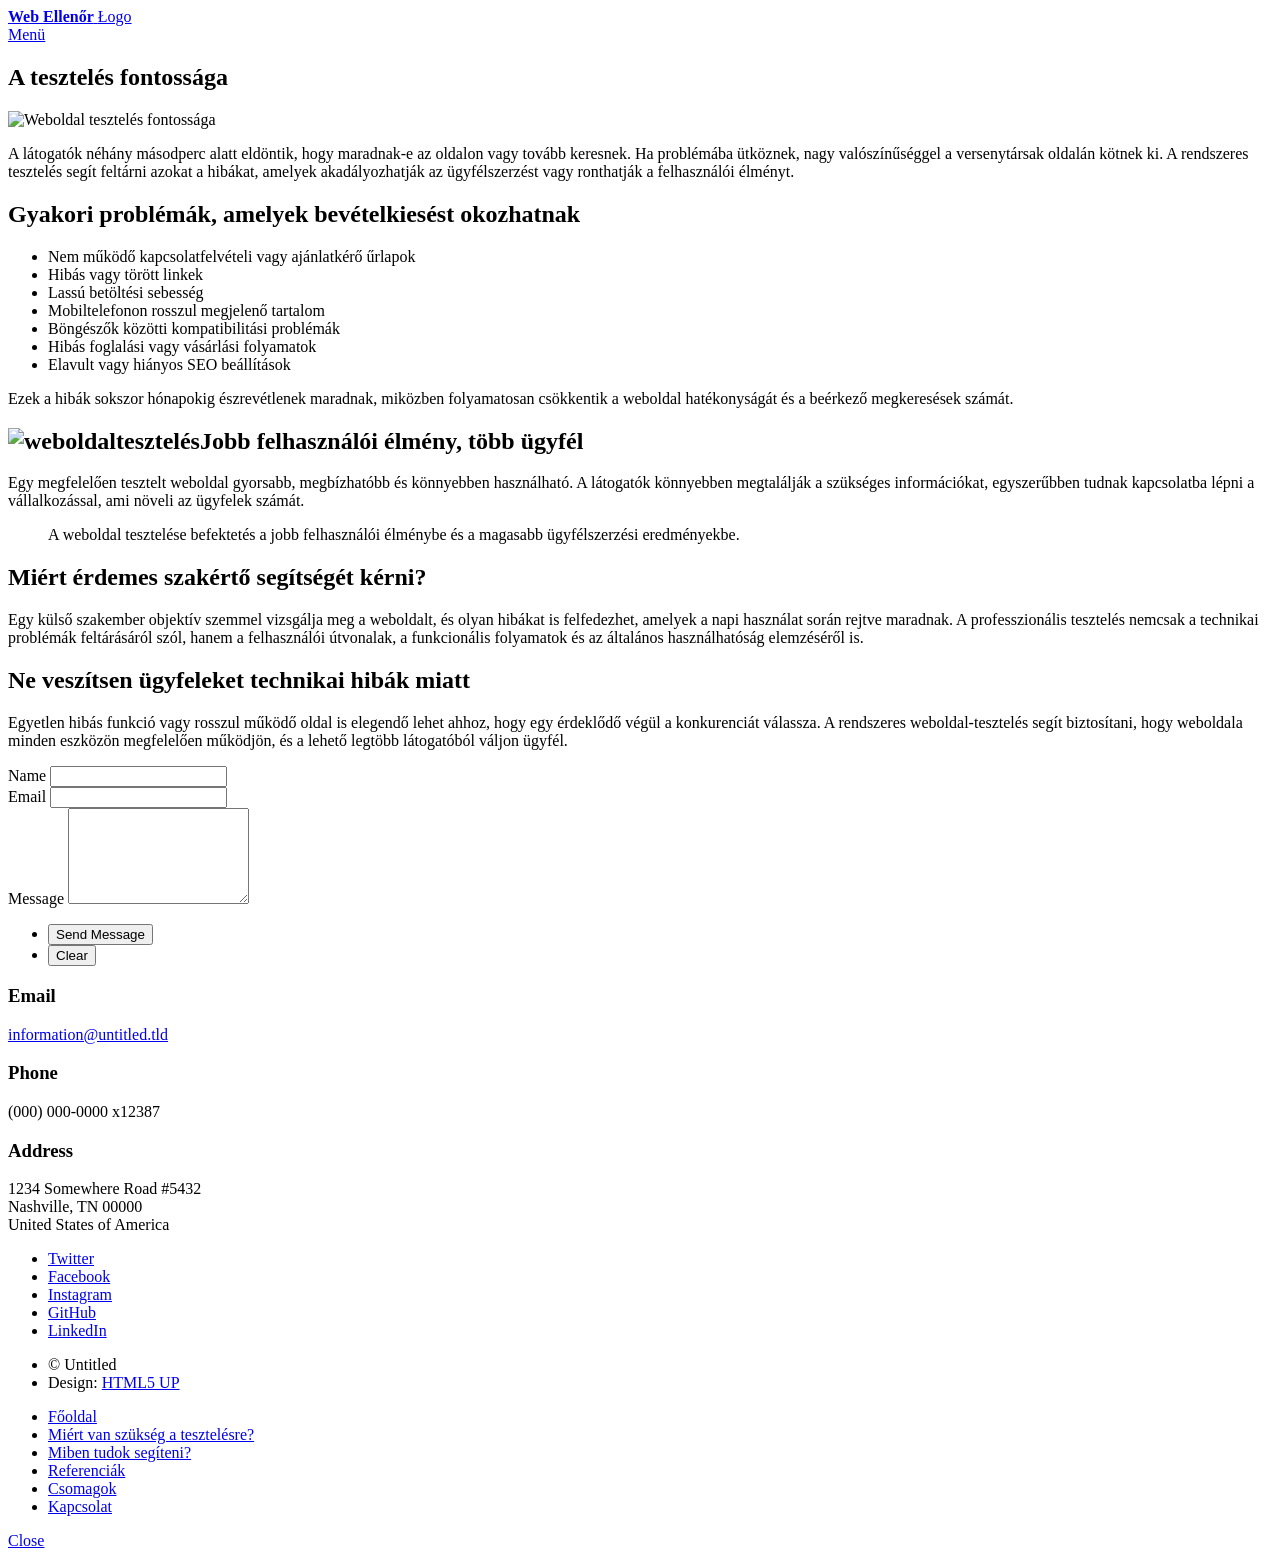
==== atesztelesfontossaga.html @ c43127f5 "Add files via upload" ====
<!DOCTYPE HTML>
<html>
	<head>
		<title>A tesztelés fontossága</title>
		 <meta charset="UTF-8">
		<meta name="viewport" content="width=device-width, initial-scale=1, user-scalable=no" />
		<link rel="stylesheet" href="assets/css/main.css" />
		<noscript><link rel="stylesheet" href="assets/css/noscript.css" /></noscript>
	</head>
	<body class="is-preload">

		<!-- Wrapper -->
			<div id="wrapper">

				<!-- Header -->
					<header id="header">
						<a href="index.html" class="logo"><strong>Web Ellenőr</strong> <span>Łogo</span></a>
						<nav>
							<a href="#menu">Menü</a>
						</nav>
					</header>

				<!-- Menu -->
					<nav id="menu">
						<ul class="links">
							<li><a href="index.html">Főoldal</a></li>
							<li><a href="atesztelesfontossaga.html">Miért van szükség a tesztelésre?</a></li>
							<li><a href="szolgaltatasok.html">Miben tudok segíteni?</a></li>
							<li><a href="referenciak.html">Referenciák</a></li>
							<li><a href="csomagok.html">Csomagok</a></li>
							<li><a href="kapcsolat.html">Kapcsolat</a></li>
						</ul>
					</nav>

<!-- Main -->
<div id="main" class="alt">

    <!-- One -->
    <section id="one">
        <div class="inner">
            <header class="major">
                <h1>A tesztelés fontossága</h1>
            </header>

            <span class="image main">
                <img src="images/pic11.jpg" alt="Weboldal tesztelés fontossága" />
            </span>
<!--
            <p>
                Egy weboldal ma már sok vállalkozás legfontosabb értékesítési és kapcsolatfelvételi felülete.
                A potenciális ügyfelek gyakran itt találkoznak először a céggel, ezért kulcsfontosságú,
                hogy minden funkció megfelelően működjön. Egy hibás vagy lassú weboldal jelentős
                üzleti veszteséget okozhat anélkül, hogy a tulajdonos észrevenné.
            </p>

            <h2>Miért fontos a weboldal tesztelése?</h2>
 -->
            <p>
                A látogatók néhány másodperc alatt eldöntik, hogy maradnak-e az oldalon vagy tovább keresnek.
                Ha problémába ütköznek, nagy valószínűséggel a versenytársak oldalán kötnek ki.
                A rendszeres tesztelés segít feltárni azokat a hibákat, amelyek akadályozhatják az
                ügyfélszerzést vagy ronthatják a felhasználói élményt.
            </p>

            <h2>Gyakori problémák, amelyek bevételkiesést okozhatnak</h2>

            <ul>
                <li>Nem működő kapcsolatfelvételi vagy ajánlatkérő űrlapok</li>
                <li>Hibás vagy törött linkek</li>
                <li>Lassú betöltési sebesség</li>
                <li>Mobiltelefonon rosszul megjelenő tartalom</li>
                <li>Böngészők közötti kompatibilitási problémák</li>
                <li>Hibás foglalási vagy vásárlási folyamatok</li>
                <li>Elavult vagy hiányos SEO beállítások</li>
            </ul>

            <p>
                Ezek a hibák sokszor hónapokig észrevétlenek maradnak, miközben folyamatosan csökkentik
                a weboldal hatékonyságát és a beérkező megkeresések számát.
            </p>

            <h2><span class="image right"><img src="images/pic09.jpg" alt="weboldaltesztelés" /></span>Jobb felhasználói élmény, több ügyfél</h2>

            <p>
                Egy megfelelően tesztelt weboldal gyorsabb, megbízhatóbb és könnyebben használható.
                A látogatók könnyebben megtalálják a szükséges információkat, egyszerűbben tudnak
                kapcsolatba lépni a vállalkozással, ami növeli az ügyfelek számát.
            </p>

            <blockquote>
                A weboldal tesztelése befektetés a jobb felhasználói élménybe
                és a magasabb ügyfélszerzési eredményekbe.
            </blockquote>

            <h2>Miért érdemes szakértő segítségét kérni?</h2>

            <p>
                Egy külső szakember objektív szemmel vizsgálja meg a weboldalt, és olyan hibákat is
                felfedezhet, amelyek a napi használat során rejtve maradnak. A professzionális tesztelés
                nemcsak a technikai problémák feltárásáról szól, hanem a felhasználói útvonalak,
                a funkcionális folyamatok és az általános használhatóság elemzéséről is.
            </p>

            <h2>Ne veszítsen ügyfeleket technikai hibák miatt</h2>

            <p>
                Egyetlen hibás funkció vagy rosszul működő oldal is elegendő lehet ahhoz, hogy egy
                érdeklődő végül a konkurenciát válassza. A rendszeres weboldal-tesztelés segít
                biztosítani, hogy weboldala minden eszközön megfelelően működjön, és a lehető legtöbb
                látogatóból váljon ügyfél.
            </p>

        </div>
    </section>

</div>
				<!-- Contact -->
					<section id="contact">
						<div class="inner">
							<section>
								<form method="post" action="#">
									<div class="fields">
										<div class="field half">
											<label for="name">Name</label>
											<input type="text" name="name" id="name" />
										</div>
										<div class="field half">
											<label for="email">Email</label>
											<input type="text" name="email" id="email" />
										</div>
										<div class="field">
											<label for="message">Message</label>
											<textarea name="message" id="message" rows="6"></textarea>
										</div>
									</div>
									<ul class="actions">
										<li><input type="submit" value="Send Message" class="primary" /></li>
										<li><input type="reset" value="Clear" /></li>
									</ul>
								</form>
							</section>
							<section class="split">
								<section>
									<div class="contact-method">
										<span class="icon solid alt fa-envelope"></span>
										<h3>Email</h3>
										<a href="#">information@untitled.tld</a>
									</div>
								</section>
								<section>
									<div class="contact-method">
										<span class="icon solid alt fa-phone"></span>
										<h3>Phone</h3>
										<span>(000) 000-0000 x12387</span>
									</div>
								</section>
								<section>
									<div class="contact-method">
										<span class="icon solid alt fa-home"></span>
										<h3>Address</h3>
										<span>1234 Somewhere Road #5432<br />
										Nashville, TN 00000<br />
										United States of America</span>
									</div>
								</section>
							</section>
						</div>
					</section>

				<!-- Footer -->
					<footer id="footer">
						<div class="inner">
							<ul class="icons">
								<li><a href="#" class="icon brands alt fa-twitter"><span class="label">Twitter</span></a></li>
								<li><a href="#" class="icon brands alt fa-facebook-f"><span class="label">Facebook</span></a></li>
								<li><a href="#" class="icon brands alt fa-instagram"><span class="label">Instagram</span></a></li>
								<li><a href="#" class="icon brands alt fa-github"><span class="label">GitHub</span></a></li>
								<li><a href="#" class="icon brands alt fa-linkedin-in"><span class="label">LinkedIn</span></a></li>
							</ul>
							<ul class="copyright">
								<li>&copy; Untitled</li><li>Design: <a href="https://html5up.net">HTML5 UP</a></li>
							</ul>
						</div>
					</footer>

			</div>

		<!-- Scripts -->
			<script src="assets/js/jquery.min.js"></script>
			<script src="assets/js/jquery.scrolly.min.js"></script>
			<script src="assets/js/jquery.scrollex.min.js"></script>
			<script src="assets/js/browser.min.js"></script>
			<script src="assets/js/breakpoints.min.js"></script>
			<script src="assets/js/util.js"></script>
			<script src="assets/js/main.js"></script>

	</body>
</html>
---- assets/css/main.css ----
@import url(fontawesome-all.min.css);
@import url("https://fonts.googleapis.com/css?family=Source+Sans+Pro:300,300italic,600,600italic");

/*
	Forty by HTML5 UP
	html5up.net | @ajlkn
	Free for personal and commercial use under the CCA 3.0 license (html5up.net/license)
*/

html, body, div, span, applet, object,
iframe, h1, h2, h3, h4, h5, h6, p, blockquote,
pre, a, abbr, acronym, address, big, cite,
code, del, dfn, em, img, ins, kbd, q, s, samp,
small, strike, strong, sub, sup, tt, var, b,
u, i, center, dl, dt, dd, ol, ul, li, fieldset,
form, label, legend, table, caption, tbody,
tfoot, thead, tr, th, td, article, aside,
canvas, details, embed, figure, figcaption,
footer, header, hgroup, menu, nav, output, ruby,
section, summary, time, mark, audio, video {
	margin: 0;
	padding: 0;
	border: 0;
	font-size: 100%;
	font: inherit;
	vertical-align: baseline;}

article, aside, details, figcaption, figure,
footer, header, hgroup, menu, nav, section {
	display: block;}

body {
	line-height: 1;
}

ol, ul {
	list-style: none;
}

blockquote, q {
	quotes: none;
}

	blockquote:before, blockquote:after, q:before, q:after {
		content: '';
		content: none;
	}

table {
	border-collapse: collapse;
	border-spacing: 0;
}

body {
	-webkit-text-size-adjust: none;
}

mark {
	background-color: transparent;
	color: inherit;
}

input::-moz-focus-inner {
	border: 0;
	padding: 0;
}

input, select, textarea {
	-moz-appearance: none;
	-webkit-appearance: none;
	-ms-appearance: none;
	appearance: none;
}

/* Basic */

	@-ms-viewport {
		width: device-width;
	}

	body {
		-ms-overflow-style: scrollbar;
	}

	@media screen and (max-width: 480px) {

		html, body {
			min-width: 320px;
		}

	}

	html {
		box-sizing: border-box;
	}

	*, *:before, *:after {
		box-sizing: inherit;
	}

	body {
		background: #242943;
	}

		body.is-preload *, body.is-preload *:before, body.is-preload *:after {
			-moz-animation: none !important;
			-webkit-animation: none !important;
			-ms-animation: none !important;
			animation: none !important;
			-moz-transition: none !important;
			-webkit-transition: none !important;
			-ms-transition: none !important;
			transition: none !important;
		}

/* Type */

	body, input, select, textarea {
		color: #ffffff;
		font-family: "Source Sans Pro", Helvetica, sans-serif;
		font-size: 17pt;
		font-weight: 300;
		letter-spacing: 0.025em;
		line-height: 1.65;
	}

		@media screen and (max-width: 1680px) {

			body, input, select, textarea {
				font-size: 14pt;
			}

		}

		@media screen and (max-width: 1280px) {

			body, input, select, textarea {
				font-size: 12pt;
			}

		}

		@media screen and (max-width: 360px) {

			body, input, select, textarea {
				font-size: 11pt;
			}

		}

	a {
		-moz-transition: color 0.2s ease-in-out, border-bottom-color 0.2s ease-in-out;
		-webkit-transition: color 0.2s ease-in-out, border-bottom-color 0.2s ease-in-out;
		-ms-transition: color 0.2s ease-in-out, border-bottom-color 0.2s ease-in-out;
		transition: color 0.2s ease-in-out, border-bottom-color 0.2s ease-in-out;
		border-bottom: dotted 1px;
		color: inherit;
		text-decoration: none;
	}

		a:hover {
			border-bottom-color: transparent;
			color: #9bf1ff !important;
		}

		a:active {
			color: #53e3fb !important;
		}

	strong, b {
		color: #ffffff;
		font-weight: 600;
	}

	em, i {
		font-style: italic;
	}

	p {
		margin: 0 0 2em 0;
	}

	h1, h2, h3, h4, h5, h6 {
		color: #ffffff;
		font-weight: 600;
		line-height: 1.65;
		margin: 0 0 1em 0;
	}

		h1 a, h2 a, h3 a, h4 a, h5 a, h6 a {
			color: inherit;
			border-bottom: 0;
		}

	h1 {
		font-size: 2.5em;
	}

	h2 {
		font-size: 1.75em;
	}

	h3 {
		font-size: 1.35em;
	}

	h4 {
		font-size: 1.1em;
	}

	h5 {
		font-size: 0.9em;
	}

	h6 {
		font-size: 0.7em;
	}

	@media screen and (max-width: 736px) {

		h1 {
			font-size: 2em;
		}

		h2 {
			font-size: 1.5em;
		}

		h3 {
			font-size: 1.25em;
		}

	}

	sub {
		font-size: 0.8em;
		position: relative;
		top: 0.5em;
	}

	sup {
		font-size: 0.8em;
		position: relative;
		top: -0.5em;
	}

	blockquote {
		border-left: solid 4px rgba(212, 212, 255, 0.1);
		font-style: italic;
		margin: 0 0 2em 0;
		padding: 0.5em 0 0.5em 2em;
	}

	code {
		background: rgba(212, 212, 255, 0.035);
		font-family: "Courier New", monospace;
		font-size: 0.9em;
		margin: 0 0.25em;
		padding: 0.25em 0.65em;
	}

	pre {
		-webkit-overflow-scrolling: touch;
		font-family: "Courier New", monospace;
		font-size: 0.9em;
		margin: 0 0 2em 0;
	}

		pre code {
			display: block;
			line-height: 1.75;
			padding: 1em 1.5em;
			overflow-x: auto;
		}

	hr {
		border: 0;
		border-bottom: solid 1px rgba(212, 212, 255, 0.1);
		margin: 2em 0;
	}

		hr.major {
			margin: 3em 0;
		}

	.align-left {
		text-align: left;
	}

	.align-center {
		text-align: center;
	}

	.align-right {
		text-align: right;
	}

/* Row */

	.row {
		display: flex;
		flex-wrap: wrap;
		box-sizing: border-box;
		align-items: stretch;
	}

		.row > * {
			box-sizing: border-box;
		}

		.row.gtr-uniform > * > :last-child {
			margin-bottom: 0;
		}

		.row.aln-left {
			justify-content: flex-start;
		}

		.row.aln-center {
			justify-content: center;
		}

		.row.aln-right {
			justify-content: flex-end;
		}

		.row.aln-top {
			align-items: flex-start;
		}

		.row.aln-middle {
			align-items: center;
		}

		.row.aln-bottom {
			align-items: flex-end;
		}

		.row > .imp {
			order: -1;
		}

		.row > .col-1 {
			width: 8.33333%;
		}

		.row > .off-1 {
			margin-left: 8.33333%;
		}

		.row > .col-2 {
			width: 16.66667%;
		}

		.row > .off-2 {
			margin-left: 16.66667%;
		}

		.row > .col-3 {
			width: 25%;
		}

		.row > .off-3 {
			margin-left: 25%;
		}

		.row > .col-4 {
			width: 33.33333%;
		}

		.row > .off-4 {
			margin-left: 33.33333%;
		}

		.row > .col-5 {
			width: 41.66667%;
		}

		.row > .off-5 {
			margin-left: 41.66667%;
		}

		.row > .col-6 {
			width: 50%;
		}

		.row > .off-6 {
			margin-left: 50%;
		}

		.row > .col-7 {
			width: 58.33333%;
		}

		.row > .off-7 {
			margin-left: 58.33333%;
		}

		.row > .col-8 {
			width: 66.66667%;
		}

		.row > .off-8 {
			margin-left: 66.66667%;
		}

		.row > .col-9 {
			width: 75%;
		}

		.row > .off-9 {
			margin-left: 75%;
		}

		.row > .col-10 {
			width: 83.33333%;
		}

		.row > .off-10 {
			margin-left: 83.33333%;
		}

		.row > .col-11 {
			width: 91.66667%;
		}

		.row > .off-11 {
			margin-left: 91.66667%;
		}

		.row > .col-12 {
			width: 100%;
		}

		.row > .off-12 {
			margin-left: 100%;
		}

		.row.gtr-0 {
			margin-top: 0;
			margin-left: 0em;
		}

			.row.gtr-0 > * {
				padding: 0 0 0 0em;
			}

			.row.gtr-0.gtr-uniform {
				margin-top: 0em;
			}

				.row.gtr-0.gtr-uniform > * {
					padding-top: 0em;
				}

		.row.gtr-25 {
			margin-top: 0;
			margin-left: -0.5em;
		}

			.row.gtr-25 > * {
				padding: 0 0 0 0.5em;
			}

			.row.gtr-25.gtr-uniform {
				margin-top: -0.5em;
			}

				.row.gtr-25.gtr-uniform > * {
					padding-top: 0.5em;
				}

		.row.gtr-50 {
			margin-top: 0;
			margin-left: -1em;
		}

			.row.gtr-50 > * {
				padding: 0 0 0 1em;
			}

			.row.gtr-50.gtr-uniform {
				margin-top: -1em;
			}

				.row.gtr-50.gtr-uniform > * {
					padding-top: 1em;
				}

		.row {
			margin-top: 0;
			margin-left: -2em;
		}

			.row > * {
				padding: 0 0 0 2em;
			}

			.row.gtr-uniform {
				margin-top: -2em;
			}

				.row.gtr-uniform > * {
					padding-top: 2em;
				}

		.row.gtr-150 {
			margin-top: 0;
			margin-left: -3em;
		}

			.row.gtr-150 > * {
				padding: 0 0 0 3em;
			}

			.row.gtr-150.gtr-uniform {
				margin-top: -3em;
			}

				.row.gtr-150.gtr-uniform > * {
					padding-top: 3em;
				}

		.row.gtr-200 {
			margin-top: 0;
			margin-left: -4em;
		}

			.row.gtr-200 > * {
				padding: 0 0 0 4em;
			}

			.row.gtr-200.gtr-uniform {
				margin-top: -4em;
			}

				.row.gtr-200.gtr-uniform > * {
					padding-top: 4em;
				}

		@media screen and (max-width: 1680px) {

			.row {
				display: flex;
				flex-wrap: wrap;
				box-sizing: border-box;
				align-items: stretch;
			}

				.row > * {
					box-sizing: border-box;
				}

				.row.gtr-uniform > * > :last-child {
					margin-bottom: 0;
				}

				.row.aln-left {
					justify-content: flex-start;
				}

				.row.aln-center {
					justify-content: center;
				}

				.row.aln-right {
					justify-content: flex-end;
				}

				.row.aln-top {
					align-items: flex-start;
				}

				.row.aln-middle {
					align-items: center;
				}

				.row.aln-bottom {
					align-items: flex-end;
				}

				.row > .imp-xlarge {
					order: -1;
				}

				.row > .col-1-xlarge {
					width: 8.33333%;
				}

				.row > .off-1-xlarge {
					margin-left: 8.33333%;
				}

				.row > .col-2-xlarge {
					width: 16.66667%;
				}

				.row > .off-2-xlarge {
					margin-left: 16.66667%;
				}

				.row > .col-3-xlarge {
					width: 25%;
				}

				.row > .off-3-xlarge {
					margin-left: 25%;
				}

				.row > .col-4-xlarge {
					width: 33.33333%;
				}

				.row > .off-4-xlarge {
					margin-left: 33.33333%;
				}

				.row > .col-5-xlarge {
					width: 41.66667%;
				}

				.row > .off-5-xlarge {
					margin-left: 41.66667%;
				}

				.row > .col-6-xlarge {
					width: 50%;
				}

				.row > .off-6-xlarge {
					margin-left: 50%;
				}

				.row > .col-7-xlarge {
					width: 58.33333%;
				}

				.row > .off-7-xlarge {
					margin-left: 58.33333%;
				}

				.row > .col-8-xlarge {
					width: 66.66667%;
				}

				.row > .off-8-xlarge {
					margin-left: 66.66667%;
				}

				.row > .col-9-xlarge {
					width: 75%;
				}

				.row > .off-9-xlarge {
					margin-left: 75%;
				}

				.row > .col-10-xlarge {
					width: 83.33333%;
				}

				.row > .off-10-xlarge {
					margin-left: 83.33333%;
				}

				.row > .col-11-xlarge {
					width: 91.66667%;
				}

				.row > .off-11-xlarge {
					margin-left: 91.66667%;
				}

				.row > .col-12-xlarge {
					width: 100%;
				}

				.row > .off-12-xlarge {
					margin-left: 100%;
				}

				.row.gtr-0 {
					margin-top: 0;
					margin-left: 0em;
				}

					.row.gtr-0 > * {
						padding: 0 0 0 0em;
					}

					.row.gtr-0.gtr-uniform {
						margin-top: 0em;
					}

						.row.gtr-0.gtr-uniform > * {
							padding-top: 0em;
						}

				.row.gtr-25 {
					margin-top: 0;
					margin-left: -0.5em;
				}

					.row.gtr-25 > * {
						padding: 0 0 0 0.5em;
					}

					.row.gtr-25.gtr-uniform {
						margin-top: -0.5em;
					}

						.row.gtr-25.gtr-uniform > * {
							padding-top: 0.5em;
						}

				.row.gtr-50 {
					margin-top: 0;
					margin-left: -1em;
				}

					.row.gtr-50 > * {
						padding: 0 0 0 1em;
					}

					.row.gtr-50.gtr-uniform {
						margin-top: -1em;
					}

						.row.gtr-50.gtr-uniform > * {
							padding-top: 1em;
						}

				.row {
					margin-top: 0;
					margin-left: -2em;
				}

					.row > * {
						padding: 0 0 0 2em;
					}

					.row.gtr-uniform {
						margin-top: -2em;
					}

						.row.gtr-uniform > * {
							padding-top: 2em;
						}

				.row.gtr-150 {
					margin-top: 0;
					margin-left: -3em;
				}

					.row.gtr-150 > * {
						padding: 0 0 0 3em;
					}

					.row.gtr-150.gtr-uniform {
						margin-top: -3em;
					}

						.row.gtr-150.gtr-uniform > * {
							padding-top: 3em;
						}

				.row.gtr-200 {
					margin-top: 0;
					margin-left: -4em;
				}

					.row.gtr-200 > * {
						padding: 0 0 0 4em;
					}

					.row.gtr-200.gtr-uniform {
						margin-top: -4em;
					}

						.row.gtr-200.gtr-uniform > * {
							padding-top: 4em;
						}

		}

		@media screen and (max-width: 1280px) {

			.row {
				display: flex;
				flex-wrap: wrap;
				box-sizing: border-box;
				align-items: stretch;
			}

				.row > * {
					box-sizing: border-box;
				}

				.row.gtr-uniform > * > :last-child {
					margin-bottom: 0;
				}

				.row.aln-left {
					justify-content: flex-start;
				}

				.row.aln-center {
					justify-content: center;
				}

				.row.aln-right {
					justify-content: flex-end;
				}

				.row.aln-top {
					align-items: flex-start;
				}

				.row.aln-middle {
					align-items: center;
				}

				.row.aln-bottom {
					align-items: flex-end;
				}

				.row > .imp-large {
					order: -1;
				}

				.row > .col-1-large {
					width: 8.33333%;
				}

				.row > .off-1-large {
					margin-left: 8.33333%;
				}

				.row > .col-2-large {
					width: 16.66667%;
				}

				.row > .off-2-large {
					margin-left: 16.66667%;
				}

				.row > .col-3-large {
					width: 25%;
				}

				.row > .off-3-large {
					margin-left: 25%;
				}

				.row > .col-4-large {
					width: 33.33333%;
				}

				.row > .off-4-large {
					margin-left: 33.33333%;
				}

				.row > .col-5-large {
					width: 41.66667%;
				}

				.row > .off-5-large {
					margin-left: 41.66667%;
				}

				.row > .col-6-large {
					width: 50%;
				}

				.row > .off-6-large {
					margin-left: 50%;
				}

				.row > .col-7-large {
					width: 58.33333%;
				}

				.row > .off-7-large {
					margin-left: 58.33333%;
				}

				.row > .col-8-large {
					width: 66.66667%;
				}

				.row > .off-8-large {
					margin-left: 66.66667%;
				}

				.row > .col-9-large {
					width: 75%;
				}

				.row > .off-9-large {
					margin-left: 75%;
				}

				.row > .col-10-large {
					width: 83.33333%;
				}

				.row > .off-10-large {
					margin-left: 83.33333%;
				}

				.row > .col-11-large {
					width: 91.66667%;
				}

				.row > .off-11-large {
					margin-left: 91.66667%;
				}

				.row > .col-12-large {
					width: 100%;
				}

				.row > .off-12-large {
					margin-left: 100%;
				}

				.row.gtr-0 {
					margin-top: 0;
					margin-left: 0em;
				}

					.row.gtr-0 > * {
						padding: 0 0 0 0em;
					}

					.row.gtr-0.gtr-uniform {
						margin-top: 0em;
					}

						.row.gtr-0.gtr-uniform > * {
							padding-top: 0em;
						}

				.row.gtr-25 {
					margin-top: 0;
					margin-left: -0.375em;
				}

					.row.gtr-25 > * {
						padding: 0 0 0 0.375em;
					}

					.row.gtr-25.gtr-uniform {
						margin-top: -0.375em;
					}

						.row.gtr-25.gtr-uniform > * {
							padding-top: 0.375em;
						}

				.row.gtr-50 {
					margin-top: 0;
					margin-left: -0.75em;
				}

					.row.gtr-50 > * {
						padding: 0 0 0 0.75em;
					}

					.row.gtr-50.gtr-uniform {
						margin-top: -0.75em;
					}

						.row.gtr-50.gtr-uniform > * {
							padding-top: 0.75em;
						}

				.row {
					margin-top: 0;
					margin-left: -1.5em;
				}

					.row > * {
						padding: 0 0 0 1.5em;
					}

					.row.gtr-uniform {
						margin-top: -1.5em;
					}

						.row.gtr-uniform > * {
							padding-top: 1.5em;
						}

				.row.gtr-150 {
					margin-top: 0;
					margin-left: -2.25em;
				}

					.row.gtr-150 > * {
						padding: 0 0 0 2.25em;
					}

					.row.gtr-150.gtr-uniform {
						margin-top: -2.25em;
					}

						.row.gtr-150.gtr-uniform > * {
							padding-top: 2.25em;
						}

				.row.gtr-200 {
					margin-top: 0;
					margin-left: -3em;
				}

					.row.gtr-200 > * {
						padding: 0 0 0 3em;
					}

					.row.gtr-200.gtr-uniform {
						margin-top: -3em;
					}

						.row.gtr-200.gtr-uniform > * {
							padding-top: 3em;
						}

		}

		@media screen and (max-width: 980px) {

			.row {
				display: flex;
				flex-wrap: wrap;
				box-sizing: border-box;
				align-items: stretch;
			}

				.row > * {
					box-sizing: border-box;
				}

				.row.gtr-uniform > * > :last-child {
					margin-bottom: 0;
				}

				.row.aln-left {
					justify-content: flex-start;
				}

				.row.aln-center {
					justify-content: center;
				}

				.row.aln-right {
					justify-content: flex-end;
				}

				.row.aln-top {
					align-items: flex-start;
				}

				.row.aln-middle {
					align-items: center;
				}

				.row.aln-bottom {
					align-items: flex-end;
				}

				.row > .imp-medium {
					order: -1;
				}

				.row > .col-1-medium {
					width: 8.33333%;
				}

				.row > .off-1-medium {
					margin-left: 8.33333%;
				}

				.row > .col-2-medium {
					width: 16.66667%;
				}

				.row > .off-2-medium {
					margin-left: 16.66667%;
				}

				.row > .col-3-medium {
					width: 25%;
				}

				.row > .off-3-medium {
					margin-left: 25%;
				}

				.row > .col-4-medium {
					width: 33.33333%;
				}

				.row > .off-4-medium {
					margin-left: 33.33333%;
				}

				.row > .col-5-medium {
					width: 41.66667%;
				}

				.row > .off-5-medium {
					margin-left: 41.66667%;
				}

				.row > .col-6-medium {
					width: 50%;
				}

				.row > .off-6-medium {
					margin-left: 50%;
				}

				.row > .col-7-medium {
					width: 58.33333%;
				}

				.row > .off-7-medium {
					margin-left: 58.33333%;
				}

				.row > .col-8-medium {
					width: 66.66667%;
				}

				.row > .off-8-medium {
					margin-left: 66.66667%;
				}

				.row > .col-9-medium {
					width: 75%;
				}

				.row > .off-9-medium {
					margin-left: 75%;
				}

				.row > .col-10-medium {
					width: 83.33333%;
				}

				.row > .off-10-medium {
					margin-left: 83.33333%;
				}

				.row > .col-11-medium {
					width: 91.66667%;
				}

				.row > .off-11-medium {
					margin-left: 91.66667%;
				}

				.row > .col-12-medium {
					width: 100%;
				}

				.row > .off-12-medium {
					margin-left: 100%;
				}

				.row.gtr-0 {
					margin-top: 0;
					margin-left: 0em;
				}

					.row.gtr-0 > * {
						padding: 0 0 0 0em;
					}

					.row.gtr-0.gtr-uniform {
						margin-top: 0em;
					}

						.row.gtr-0.gtr-uniform > * {
							padding-top: 0em;
						}

				.row.gtr-25 {
					margin-top: 0;
					margin-left: -0.375em;
				}

					.row.gtr-25 > * {
						padding: 0 0 0 0.375em;
					}

					.row.gtr-25.gtr-uniform {
						margin-top: -0.375em;
					}

						.row.gtr-25.gtr-uniform > * {
							padding-top: 0.375em;
						}

				.row.gtr-50 {
					margin-top: 0;
					margin-left: -0.75em;
				}

					.row.gtr-50 > * {
						padding: 0 0 0 0.75em;
					}

					.row.gtr-50.gtr-uniform {
						margin-top: -0.75em;
					}

						.row.gtr-50.gtr-uniform > * {
							padding-top: 0.75em;
						}

				.row {
					margin-top: 0;
					margin-left: -1.5em;
				}

					.row > * {
						padding: 0 0 0 1.5em;
					}

					.row.gtr-uniform {
						margin-top: -1.5em;
					}

						.row.gtr-uniform > * {
							padding-top: 1.5em;
						}

				.row.gtr-150 {
					margin-top: 0;
					margin-left: -2.25em;
				}

					.row.gtr-150 > * {
						padding: 0 0 0 2.25em;
					}

					.row.gtr-150.gtr-uniform {
						margin-top: -2.25em;
					}

						.row.gtr-150.gtr-uniform > * {
							padding-top: 2.25em;
						}

				.row.gtr-200 {
					margin-top: 0;
					margin-left: -3em;
				}

					.row.gtr-200 > * {
						padding: 0 0 0 3em;
					}

					.row.gtr-200.gtr-uniform {
						margin-top: -3em;
					}

						.row.gtr-200.gtr-uniform > * {
							padding-top: 3em;
						}

		}

		@media screen and (max-width: 736px) {

			.row {
				display: flex;
				flex-wrap: wrap;
				box-sizing: border-box;
				align-items: stretch;
			}

				.row > * {
					box-sizing: border-box;
				}

				.row.gtr-uniform > * > :last-child {
					margin-bottom: 0;
				}

				.row.aln-left {
					justify-content: flex-start;
				}

				.row.aln-center {
					justify-content: center;
				}

				.row.aln-right {
					justify-content: flex-end;
				}

				.row.aln-top {
					align-items: flex-start;
				}

				.row.aln-middle {
					align-items: center;
				}

				.row.aln-bottom {
					align-items: flex-end;
				}

				.row > .imp-small {
					order: -1;
				}

				.row > .col-1-small {
					width: 8.33333%;
				}

				.row > .off-1-small {
					margin-left: 8.33333%;
				}

				.row > .col-2-small {
					width: 16.66667%;
				}

				.row > .off-2-small {
					margin-left: 16.66667%;
				}

				.row > .col-3-small {
					width: 25%;
				}

				.row > .off-3-small {
					margin-left: 25%;
				}

				.row > .col-4-small {
					width: 33.33333%;
				}

				.row > .off-4-small {
					margin-left: 33.33333%;
				}

				.row > .col-5-small {
					width: 41.66667%;
				}

				.row > .off-5-small {
					margin-left: 41.66667%;
				}

				.row > .col-6-small {
					width: 50%;
				}

				.row > .off-6-small {
					margin-left: 50%;
				}

				.row > .col-7-small {
					width: 58.33333%;
				}

				.row > .off-7-small {
					margin-left: 58.33333%;
				}

				.row > .col-8-small {
					width: 66.66667%;
				}

				.row > .off-8-small {
					margin-left: 66.66667%;
				}

				.row > .col-9-small {
					width: 75%;
				}

				.row > .off-9-small {
					margin-left: 75%;
				}

				.row > .col-10-small {
					width: 83.33333%;
				}

				.row > .off-10-small {
					margin-left: 83.33333%;
				}

				.row > .col-11-small {
					width: 91.66667%;
				}

				.row > .off-11-small {
					margin-left: 91.66667%;
				}

				.row > .col-12-small {
					width: 100%;
				}

				.row > .off-12-small {
					margin-left: 100%;
				}

				.row.gtr-0 {
					margin-top: 0;
					margin-left: 0em;
				}

					.row.gtr-0 > * {
						padding: 0 0 0 0em;
					}

					.row.gtr-0.gtr-uniform {
						margin-top: 0em;
					}

						.row.gtr-0.gtr-uniform > * {
							padding-top: 0em;
						}

				.row.gtr-25 {
					margin-top: 0;
					margin-left: -0.3125em;
				}

					.row.gtr-25 > * {
						padding: 0 0 0 0.3125em;
					}

					.row.gtr-25.gtr-uniform {
						margin-top: -0.3125em;
					}

						.row.gtr-25.gtr-uniform > * {
							padding-top: 0.3125em;
						}

				.row.gtr-50 {
					margin-top: 0;
					margin-left: -0.625em;
				}

					.row.gtr-50 > * {
						padding: 0 0 0 0.625em;
					}

					.row.gtr-50.gtr-uniform {
						margin-top: -0.625em;
					}

						.row.gtr-50.gtr-uniform > * {
							padding-top: 0.625em;
						}

				.row {
					margin-top: 0;
					margin-left: -1.25em;
				}

					.row > * {
						padding: 0 0 0 1.25em;
					}

					.row.gtr-uniform {
						margin-top: -1.25em;
					}

						.row.gtr-uniform > * {
							padding-top: 1.25em;
						}

				.row.gtr-150 {
					margin-top: 0;
					margin-left: -1.875em;
				}

					.row.gtr-150 > * {
						padding: 0 0 0 1.875em;
					}

					.row.gtr-150.gtr-uniform {
						margin-top: -1.875em;
					}

						.row.gtr-150.gtr-uniform > * {
							padding-top: 1.875em;
						}

				.row.gtr-200 {
					margin-top: 0;
					margin-left: -2.5em;
				}

					.row.gtr-200 > * {
						padding: 0 0 0 2.5em;
					}

					.row.gtr-200.gtr-uniform {
						margin-top: -2.5em;
					}

						.row.gtr-200.gtr-uniform > * {
							padding-top: 2.5em;
						}

		}

		@media screen and (max-width: 480px) {

			.row {
				display: flex;
				flex-wrap: wrap;
				box-sizing: border-box;
				align-items: stretch;
			}

				.row > * {
					box-sizing: border-box;
				}

				.row.gtr-uniform > * > :last-child {
					margin-bottom: 0;
				}

				.row.aln-left {
					justify-content: flex-start;
				}

				.row.aln-center {
					justify-content: center;
				}

				.row.aln-right {
					justify-content: flex-end;
				}

				.row.aln-top {
					align-items: flex-start;
				}

				.row.aln-middle {
					align-items: center;
				}

				.row.aln-bottom {
					align-items: flex-end;
				}

				.row > .imp-xsmall {
					order: -1;
				}

				.row > .col-1-xsmall {
					width: 8.33333%;
				}

				.row > .off-1-xsmall {
					margin-left: 8.33333%;
				}

				.row > .col-2-xsmall {
					width: 16.66667%;
				}

				.row > .off-2-xsmall {
					margin-left: 16.66667%;
				}

				.row > .col-3-xsmall {
					width: 25%;
				}

				.row > .off-3-xsmall {
					margin-left: 25%;
				}

				.row > .col-4-xsmall {
					width: 33.33333%;
				}

				.row > .off-4-xsmall {
					margin-left: 33.33333%;
				}

				.row > .col-5-xsmall {
					width: 41.66667%;
				}

				.row > .off-5-xsmall {
					margin-left: 41.66667%;
				}

				.row > .col-6-xsmall {
					width: 50%;
				}

				.row > .off-6-xsmall {
					margin-left: 50%;
				}

				.row > .col-7-xsmall {
					width: 58.33333%;
				}

				.row > .off-7-xsmall {
					margin-left: 58.33333%;
				}

				.row > .col-8-xsmall {
					width: 66.66667%;
				}

				.row > .off-8-xsmall {
					margin-left: 66.66667%;
				}

				.row > .col-9-xsmall {
					width: 75%;
				}

				.row > .off-9-xsmall {
					margin-left: 75%;
				}

				.row > .col-10-xsmall {
					width: 83.33333%;
				}

				.row > .off-10-xsmall {
					margin-left: 83.33333%;
				}

				.row > .col-11-xsmall {
					width: 91.66667%;
				}

				.row > .off-11-xsmall {
					margin-left: 91.66667%;
				}

				.row > .col-12-xsmall {
					width: 100%;
				}

				.row > .off-12-xsmall {
					margin-left: 100%;
				}

				.row.gtr-0 {
					margin-top: 0;
					margin-left: 0em;
				}

					.row.gtr-0 > * {
						padding: 0 0 0 0em;
					}

					.row.gtr-0.gtr-uniform {
						margin-top: 0em;
					}

						.row.gtr-0.gtr-uniform > * {
							padding-top: 0em;
						}

				.row.gtr-25 {
					margin-top: 0;
					margin-left: -0.3125em;
				}

					.row.gtr-25 > * {
						padding: 0 0 0 0.3125em;
					}

					.row.gtr-25.gtr-uniform {
						margin-top: -0.3125em;
					}

						.row.gtr-25.gtr-uniform > * {
							padding-top: 0.3125em;
						}

				.row.gtr-50 {
					margin-top: 0;
					margin-left: -0.625em;
				}

					.row.gtr-50 > * {
						padding: 0 0 0 0.625em;
					}

					.row.gtr-50.gtr-uniform {
						margin-top: -0.625em;
					}

						.row.gtr-50.gtr-uniform > * {
							padding-top: 0.625em;
						}

				.row {
					margin-top: 0;
					margin-left: -1.25em;
				}

					.row > * {
						padding: 0 0 0 1.25em;
					}

					.row.gtr-uniform {
						margin-top: -1.25em;
					}

						.row.gtr-uniform > * {
							padding-top: 1.25em;
						}

				.row.gtr-150 {
					margin-top: 0;
					margin-left: -1.875em;
				}

					.row.gtr-150 > * {
						padding: 0 0 0 1.875em;
					}

					.row.gtr-150.gtr-uniform {
						margin-top: -1.875em;
					}

						.row.gtr-150.gtr-uniform > * {
							padding-top: 1.875em;
						}

				.row.gtr-200 {
					margin-top: 0;
					margin-left: -2.5em;
				}

					.row.gtr-200 > * {
						padding: 0 0 0 2.5em;
					}

					.row.gtr-200.gtr-uniform {
						margin-top: -2.5em;
					}

						.row.gtr-200.gtr-uniform > * {
							padding-top: 2.5em;
						}

		}

/* Section/Article */

	section.special, article.special {
		text-align: center;
	}

	header.major {
		width: -moz-max-content;
		width: -webkit-max-content;
		width: -ms-max-content;
		width: max-content;
		margin-bottom: 2em;
	}

		header.major > :first-child {
			margin-bottom: 0;
			width: calc(100% + 0.5em);
		}

			header.major > :first-child:after {
				content: '';
				background-color: #ffffff;
				display: block;
				height: 2px;
				margin: 0.325em 0 0.5em 0;
				width: 100%;
			}

		header.major > p {
			font-size: 0.7em;
			font-weight: 600;
			letter-spacing: 0.25em;
			margin-bottom: 0;
			text-transform: uppercase;
		}

		body.is-ie header.major > :first-child:after {
			max-width: 9em;
		}

		body.is-ie header.major > h1:after {
			max-width: 100% !important;
		}

	@media screen and (max-width: 736px) {

		header.major > p br {
			display: none;
		}

	}

/* Form */

	form {
		margin: 0 0 2em 0;
	}

		form > :last-child {
			margin-bottom: 0;
		}

		form > .fields {
			display: -moz-flex;
			display: -webkit-flex;
			display: -ms-flex;
			display: flex;
			-moz-flex-wrap: wrap;
			-webkit-flex-wrap: wrap;
			-ms-flex-wrap: wrap;
			flex-wrap: wrap;
			width: calc(100% + 3em);
			margin: -1.5em 0 2em -1.5em;
		}

			form > .fields > .field {
				-moz-flex-grow: 0;
				-webkit-flex-grow: 0;
				-ms-flex-grow: 0;
				flex-grow: 0;
				-moz-flex-shrink: 0;
				-webkit-flex-shrink: 0;
				-ms-flex-shrink: 0;
				flex-shrink: 0;
				padding: 1.5em 0 0 1.5em;
				width: calc(100% - 1.5em);
			}

				form > .fields > .field.half {
					width: calc(50% - 0.75em);
				}

				form > .fields > .field.third {
					width: calc(100%/3 - 0.5em);
				}

				form > .fields > .field.quarter {
					width: calc(25% - 0.375em);
				}

		@media screen and (max-width: 480px) {

			form > .fields {
				width: calc(100% + 3em);
				margin: -1.5em 0 2em -1.5em;
			}

				form > .fields > .field {
					padding: 1.5em 0 0 1.5em;
					width: calc(100% - 1.5em);
				}

					form > .fields > .field.half {
						width: calc(100% - 1.5em);
					}

					form > .fields > .field.third {
						width: calc(100% - 1.5em);
					}

					form > .fields > .field.quarter {
						width: calc(100% - 1.5em);
					}

		}

	label {
		color: #ffffff;
		display: block;
		font-size: 0.8em;
		font-weight: 600;
		letter-spacing: 0.25em;
		margin: 0 0 1em 0;
		text-transform: uppercase;
	}

	input[type="text"],
	input[type="password"],
	input[type="email"],
	input[type="tel"],
	input[type="search"],
	input[type="url"],
	select,
	textarea {
		-moz-appearance: none;
		-webkit-appearance: none;
		-ms-appearance: none;
		appearance: none;
		background: rgba(212, 212, 255, 0.035);
		border: none;
		border-radius: 0;
		color: inherit;
		display: block;
		outline: 0;
		padding: 0 1em;
		text-decoration: none;
		width: 100%;
	}

		input[type="text"]:invalid,
		input[type="password"]:invalid,
		input[type="email"]:invalid,
		input[type="tel"]:invalid,
		input[type="search"]:invalid,
		input[type="url"]:invalid,
		select:invalid,
		textarea:invalid {
			box-shadow: none;
		}

		input[type="text"]:focus,
		input[type="password"]:focus,
		input[type="email"]:focus,
		input[type="tel"]:focus,
		input[type="search"]:focus,
		input[type="url"]:focus,
		select:focus,
		textarea:focus {
			border-color: #9bf1ff;
			box-shadow: 0 0 0 2px #9bf1ff;
		}

	select {
		background-image: url("data:image/svg+xml;charset=utf8,%3Csvg xmlns='http://www.w3.org/2000/svg' width='40' height='40' preserveAspectRatio='none' viewBox='0 0 40 40'%3E%3Cpath d='M9.4,12.3l10.4,10.4l10.4-10.4c0.2-0.2,0.5-0.4,0.9-0.4c0.3,0,0.6,0.1,0.9,0.4l3.3,3.3c0.2,0.2,0.4,0.5,0.4,0.9 c0,0.4-0.1,0.6-0.4,0.9L20.7,31.9c-0.2,0.2-0.5,0.4-0.9,0.4c-0.3,0-0.6-0.1-0.9-0.4L4.3,17.3c-0.2-0.2-0.4-0.5-0.4-0.9 c0-0.4,0.1-0.6,0.4-0.9l3.3-3.3c0.2-0.2,0.5-0.4,0.9-0.4S9.1,12.1,9.4,12.3z' fill='rgba(212, 212, 255, 0.1)' /%3E%3C/svg%3E");
		background-size: 1.25rem;
		background-repeat: no-repeat;
		background-position: calc(100% - 1rem) center;
		height: 2.75em;
		padding-right: 2.75em;
		text-overflow: ellipsis;
	}

		select option {
			color: #ffffff;
			background: #242943;
		}

		select:focus::-ms-value {
			background-color: transparent;
		}

		select::-ms-expand {
			display: none;
		}

	input[type="text"],
	input[type="password"],
	input[type="email"],
	input[type="tel"],
	input[type="search"],
	input[type="url"],
	select {
		height: 2.75em;
	}

	textarea {
		padding: 0.75em 1em;
	}

	input[type="checkbox"],
	input[type="radio"] {
		-moz-appearance: none;
		-webkit-appearance: none;
		-ms-appearance: none;
		appearance: none;
		display: block;
		float: left;
		margin-right: -2em;
		opacity: 0;
		width: 1em;
		z-index: -1;
	}

		input[type="checkbox"] + label,
		input[type="radio"] + label {
			text-decoration: none;
			color: #ffffff;
			cursor: pointer;
			display: inline-block;
			font-weight: 300;
			padding-left: 2.65em;
			padding-right: 0.75em;
			position: relative;
		}

			input[type="checkbox"] + label:before,
			input[type="radio"] + label:before {
				-moz-osx-font-smoothing: grayscale;
				-webkit-font-smoothing: antialiased;
				display: inline-block;
				font-style: normal;
				font-variant: normal;
				text-rendering: auto;
				line-height: 1;
				text-transform: none !important;
				font-family: 'Font Awesome 5 Free';
				font-weight: 900;
			}

			input[type="checkbox"] + label:before,
			input[type="radio"] + label:before {
				background: rgba(212, 212, 255, 0.035);
				content: '';
				display: inline-block;
				font-size: 0.8em;
				height: 2.0625em;
				left: 0;
				letter-spacing: 0;
				line-height: 2.0625em;
				position: absolute;
				text-align: center;
				top: 0;
				width: 2.0625em;
			}

		input[type="checkbox"]:checked + label:before,
		input[type="radio"]:checked + label:before {
			background: #ffffff;
			border-color: #9bf1ff;
			content: '\f00c';
			color: #242943;
		}

		input[type="checkbox"]:focus + label:before,
		input[type="radio"]:focus + label:before {
			box-shadow: 0 0 0 2px #9bf1ff;
		}

	input[type="radio"] + label:before {
		border-radius: 100%;
	}

	::-webkit-input-placeholder {
		color: rgba(244, 244, 255, 0.2) !important;
		opacity: 1.0;
	}

	:-moz-placeholder {
		color: rgba(244, 244, 255, 0.2) !important;
		opacity: 1.0;
	}

	::-moz-placeholder {
		color: rgba(244, 244, 255, 0.2) !important;
		opacity: 1.0;
	}

	:-ms-input-placeholder {
		color: rgba(244, 244, 255, 0.2) !important;
		opacity: 1.0;
	}

/* Box */

	.box {
		border: solid 1px rgba(212, 212, 255, 0.1);
		margin-bottom: 2em;
		padding: 1.5em;
	}

		.box > :last-child,
		.box > :last-child > :last-child,
		.box > :last-child > :last-child > :last-child {
			margin-bottom: 0;
		}

		.box.alt {
			border: 0;
			border-radius: 0;
			padding: 0;
		}

/* Icon */

	.icon {
		text-decoration: none;
		border-bottom: none;
		position: relative;
	}

		.icon:before {
			-moz-osx-font-smoothing: grayscale;
			-webkit-font-smoothing: antialiased;
			display: inline-block;
			font-style: normal;
			font-variant: normal;
			text-rendering: auto;
			line-height: 1;
			text-transform: none !important;
			font-family: 'Font Awesome 5 Free';
			font-weight: 400;
		}

		.icon > .label {
			display: none;
		}

		.icon:before {
			line-height: inherit;
		}

		.icon.solid:before {
			font-weight: 900;
		}

		.icon.brands:before {
			font-family: 'Font Awesome 5 Brands';
		}

		.icon.alt:before {
			background-color: #ffffff;
			border-radius: 100%;
			color: #242943;
			display: inline-block;
			height: 2em;
			line-height: 2em;
			text-align: center;
			width: 2em;
		}

	a.icon.alt:before {
		-moz-transition: background-color 0.2s ease-in-out;
		-webkit-transition: background-color 0.2s ease-in-out;
		-ms-transition: background-color 0.2s ease-in-out;
		transition: background-color 0.2s ease-in-out;
	}

	a.icon.alt:hover:before {
		background-color: #6fc3df;
	}

	a.icon.alt:active:before {
		background-color: #37a6cb;
	}

/* Image */

	.image {
		border: 0;
		display: inline-block;
		position: relative;
	}

		.image img {
			display: block;
		}

		.image.left, .image.right {
			max-width: 30%;
		}

			.image.left img, .image.right img {
				width: 100%;
			}

		.image.left {
			float: left;
			margin: 0 1.5em 1.25em 0;
			top: 0.25em;
		}

		.image.right {
			float: right;
			margin: 0 0 1.25em 1.5em;
			top: 0.25em;
		}

		.image.fit {
			display: block;
			margin: 0 0 2em 0;
			width: 100%;
		}

			.image.fit img {
				width: 100%;
			}

		.image.main {
			display: block;
			margin: 2.5em 0;
			width: 100%;
		}

			.image.main img {
				width: 100%;
			}

			@media screen and (max-width: 736px) {

				.image.main {
					margin: 1.5em 0;
				}

			}

/* List */

	ol {
		list-style: decimal;
		margin: 0 0 2em 0;
		padding-left: 1.25em;
	}

		ol li {
			padding-left: 0.25em;
		}

	ul {
		list-style: disc;
		margin: 0 0 2em 0;
		padding-left: 1em;
	}

		ul li {
			padding-left: 0.5em;
		}

		ul.alt {
			list-style: none;
			padding-left: 0;
		}

			ul.alt li {
				border-top: solid 1px rgba(212, 212, 255, 0.1);
				padding: 0.5em 0;
			}

				ul.alt li:first-child {
					border-top: 0;
					padding-top: 0;
				}

	dl {
		margin: 0 0 2em 0;
	}

		dl dt {
			display: block;
			font-weight: 600;
			margin: 0 0 1em 0;
		}

		dl dd {
			margin-left: 2em;
		}

/* Actions */

	ul.actions {
		display: -moz-flex;
		display: -webkit-flex;
		display: -ms-flex;
		display: flex;
		cursor: default;
		list-style: none;
		margin-left: -1em;
		padding-left: 0;
	}

		ul.actions li {
			padding: 0 0 0 1em;
			vertical-align: middle;
		}

		ul.actions.special {
			-moz-justify-content: center;
			-webkit-justify-content: center;
			-ms-justify-content: center;
			justify-content: center;
			width: 100%;
			margin-left: 0;
		}

			ul.actions.special li:first-child {
				padding-left: 0;
			}

		ul.actions.stacked {
			-moz-flex-direction: column;
			-webkit-flex-direction: column;
			-ms-flex-direction: column;
			flex-direction: column;
			margin-left: 0;
		}

			ul.actions.stacked li {
				padding: 1.3em 0 0 0;
			}

				ul.actions.stacked li:first-child {
					padding-top: 0;
				}

		ul.actions.fit {
			width: calc(100% + 1em);
		}

			ul.actions.fit li {
				-moz-flex-grow: 1;
				-webkit-flex-grow: 1;
				-ms-flex-grow: 1;
				flex-grow: 1;
				-moz-flex-shrink: 1;
				-webkit-flex-shrink: 1;
				-ms-flex-shrink: 1;
				flex-shrink: 1;
				width: 100%;
			}

				ul.actions.fit li > * {
					width: 100%;
				}

			ul.actions.fit.stacked {
				width: 100%;
			}

/* Icons */

	ul.icons {
		cursor: default;
		list-style: none;
		padding-left: 0;
	}

		ul.icons li {
			display: inline-block;
			padding: 0 1em 0 0;
		}

			ul.icons li:last-child {
				padding-right: 0;
			}

		@media screen and (max-width: 736px) {

			ul.icons li {
				padding: 0 0.75em 0 0;
			}

		}

/* Pagination */

	ul.pagination {
		cursor: default;
		list-style: none;
		padding-left: 0;
	}

		ul.pagination li {
			display: inline-block;
			padding-left: 0;
			vertical-align: middle;
		}

			ul.pagination li > .page {
				-moz-transition: background-color 0.2s ease-in-out, color 0.2s ease-in-out;
				-webkit-transition: background-color 0.2s ease-in-out, color 0.2s ease-in-out;
				-ms-transition: background-color 0.2s ease-in-out, color 0.2s ease-in-out;
				transition: background-color 0.2s ease-in-out, color 0.2s ease-in-out;
				border-bottom: 0;
				display: inline-block;
				font-size: 0.8em;
				font-weight: 600;
				height: 1.5em;
				line-height: 1.5em;
				margin: 0 0.125em;
				min-width: 1.5em;
				padding: 0 0.5em;
				text-align: center;
			}

				ul.pagination li > .page.active {
					background-color: #ffffff;
					color: #242943;
				}

					ul.pagination li > .page.active:hover {
						background-color: #9bf1ff;
						color: #242943 !important;
					}

					ul.pagination li > .page.active:active {
						background-color: #53e3fb;
					}

			ul.pagination li:first-child {
				padding-right: 0.75em;
			}

			ul.pagination li:last-child {
				padding-left: 0.75em;
			}

		@media screen and (max-width: 480px) {

			ul.pagination li:nth-child(n+2):nth-last-child(n+2) {
				display: none;
			}

			ul.pagination li:first-child {
				padding-right: 0;
			}

		}

/* Table */

	.table-wrapper {
		-webkit-overflow-scrolling: touch;
		overflow-x: auto;
	}

	table {
		margin: 0 0 2em 0;
		width: 100%;
	}

		table tbody tr {
			border: solid 1px rgba(212, 212, 255, 0.1);
			border-left: 0;
			border-right: 0;
		}

			table tbody tr:nth-child(2n + 1) {
				background-color: rgba(212, 212, 255, 0.035);
			}

		table td {
			padding: 0.75em 0.75em;
		}

		table th {
			color: #ffffff;
			font-size: 0.9em;
			font-weight: 600;
			padding: 0 0.75em 0.75em 0.75em;
			text-align: left;
		}

		table thead {
			border-bottom: solid 2px rgba(212, 212, 255, 0.1);
		}

		table tfoot {
			border-top: solid 2px rgba(212, 212, 255, 0.1);
		}

		table.alt {
			border-collapse: separate;
		}

			table.alt tbody tr td {
				border: solid 1px rgba(212, 212, 255, 0.1);
				border-left-width: 0;
				border-top-width: 0;
			}

				table.alt tbody tr td:first-child {
					border-left-width: 1px;
				}

			table.alt tbody tr:first-child td {
				border-top-width: 1px;
			}

			table.alt thead {
				border-bottom: 0;
			}

			table.alt tfoot {
				border-top: 0;
			}

/* Button */

	input[type="submit"],
	input[type="reset"],
	input[type="button"],
	button,
	.button {
		-moz-appearance: none;
		-webkit-appearance: none;
		-ms-appearance: none;
		appearance: none;
		-moz-transition: background-color 0.2s ease-in-out, box-shadow 0.2s ease-in-out, color 0.2s ease-in-out;
		-webkit-transition: background-color 0.2s ease-in-out, box-shadow 0.2s ease-in-out, color 0.2s ease-in-out;
		-ms-transition: background-color 0.2s ease-in-out, box-shadow 0.2s ease-in-out, color 0.2s ease-in-out;
		transition: background-color 0.2s ease-in-out, box-shadow 0.2s ease-in-out, color 0.2s ease-in-out;
		background-color: transparent;
		border: 0;
		border-radius: 0;
		box-shadow: inset 0 0 0 2px #ffffff;
		color: #ffffff;
		cursor: pointer;
		display: inline-block;
		font-size: 0.8em;
		font-weight: 600;
		height: 3.5em;
		letter-spacing: 0.25em;
		line-height: 3.5em;
		padding: 0 1.75em;
		text-align: center;
		text-decoration: none;
		text-transform: uppercase;
		white-space: nowrap;
	}

		input[type="submit"]:hover, input[type="submit"]:active,
		input[type="reset"]:hover,
		input[type="reset"]:active,
		input[type="button"]:hover,
		input[type="button"]:active,
		button:hover,
		button:active,
		.button:hover,
		.button:active {
			box-shadow: inset 0 0 0 2px #9bf1ff;
			color: #9bf1ff;
		}

		input[type="submit"]:active,
		input[type="reset"]:active,
		input[type="button"]:active,
		button:active,
		.button:active {
			background-color: rgba(155, 241, 255, 0.1);
			box-shadow: inset 0 0 0 2px #53e3fb;
			color: #53e3fb;
		}

		input[type="submit"].icon:before,
		input[type="reset"].icon:before,
		input[type="button"].icon:before,
		button.icon:before,
		.button.icon:before {
			margin-right: 0.5em;
		}

		input[type="submit"].fit,
		input[type="reset"].fit,
		input[type="button"].fit,
		button.fit,
		.button.fit {
			width: 100%;
		}

		input[type="submit"].small,
		input[type="reset"].small,
		input[type="button"].small,
		button.small,
		.button.small {
			font-size: 0.6em;
		}

		input[type="submit"].large,
		input[type="reset"].large,
		input[type="button"].large,
		button.large,
		.button.large {
			font-size: 1.25em;
			height: 3em;
			line-height: 3em;
		}

		input[type="submit"].next,
		input[type="reset"].next,
		input[type="button"].next,
		button.next,
		.button.next {
			padding-right: 4.5em;
			position: relative;
		}

			input[type="submit"].next:before, input[type="submit"].next:after,
			input[type="reset"].next:before,
			input[type="reset"].next:after,
			input[type="button"].next:before,
			input[type="button"].next:after,
			button.next:before,
			button.next:after,
			.button.next:before,
			.button.next:after {
				-moz-transition: opacity 0.2s ease-in-out;
				-webkit-transition: opacity 0.2s ease-in-out;
				-ms-transition: opacity 0.2s ease-in-out;
				transition: opacity 0.2s ease-in-out;
				background-position: center right;
				background-repeat: no-repeat;
				background-size: 36px 24px;
				content: '';
				display: block;
				height: 100%;
				position: absolute;
				right: 1.5em;
				top: 0;
				vertical-align: middle;
				width: 36px;
			}

			input[type="submit"].next:before,
			input[type="reset"].next:before,
			input[type="button"].next:before,
			button.next:before,
			.button.next:before {
				background-image: url("data:image/svg+xml;charset=utf8,%3Csvg xmlns='http://www.w3.org/2000/svg' xmlns:xlink='http://www.w3.org/1999/xlink' width='36px' height='24px' viewBox='0 0 36 24' zoomAndPan='disable'%3E%3Cstyle%3Eline %7B stroke: %23ffffff%3B stroke-width: 2px%3B %7D%3C/style%3E%3Cline x1='0' y1='12' x2='34' y2='12' /%3E%3Cline x1='25' y1='4' x2='34' y2='12.5' /%3E%3Cline x1='25' y1='20' x2='34' y2='11.5' /%3E%3C/svg%3E");
			}

			input[type="submit"].next:after,
			input[type="reset"].next:after,
			input[type="button"].next:after,
			button.next:after,
			.button.next:after {
				background-image: url("data:image/svg+xml;charset=utf8,%3Csvg xmlns='http://www.w3.org/2000/svg' xmlns:xlink='http://www.w3.org/1999/xlink' width='36px' height='24px' viewBox='0 0 36 24' zoomAndPan='disable'%3E%3Cstyle%3Eline %7B stroke: %239bf1ff%3B stroke-width: 2px%3B %7D%3C/style%3E%3Cline x1='0' y1='12' x2='34' y2='12' /%3E%3Cline x1='25' y1='4' x2='34' y2='12.5' /%3E%3Cline x1='25' y1='20' x2='34' y2='11.5' /%3E%3C/svg%3E");
				opacity: 0;
				z-index: 1;
			}

			input[type="submit"].next:hover:after, input[type="submit"].next:active:after,
			input[type="reset"].next:hover:after,
			input[type="reset"].next:active:after,
			input[type="button"].next:hover:after,
			input[type="button"].next:active:after,
			button.next:hover:after,
			button.next:active:after,
			.button.next:hover:after,
			.button.next:active:after {
				opacity: 1;
			}

			@media screen and (max-width: 1280px) {

				input[type="submit"].next,
				input[type="reset"].next,
				input[type="button"].next,
				button.next,
				.button.next {
					padding-right: 5em;
				}

			}

		input[type="submit"].primary,
		input[type="reset"].primary,
		input[type="button"].primary,
		button.primary,
		.button.primary {
			background-color: #ffffff;
			box-shadow: none;
			color: #242943;
		}

			input[type="submit"].primary:hover, input[type="submit"].primary:active,
			input[type="reset"].primary:hover,
			input[type="reset"].primary:active,
			input[type="button"].primary:hover,
			input[type="button"].primary:active,
			button.primary:hover,
			button.primary:active,
			.button.primary:hover,
			.button.primary:active {
				background-color: #9bf1ff;
				color: #242943 !important;
			}

			input[type="submit"].primary:active,
			input[type="reset"].primary:active,
			input[type="button"].primary:active,
			button.primary:active,
			.button.primary:active {
				background-color: #53e3fb;
			}

		input[type="submit"].disabled, input[type="submit"]:disabled,
		input[type="reset"].disabled,
		input[type="reset"]:disabled,
		input[type="button"].disabled,
		input[type="button"]:disabled,
		button.disabled,
		button:disabled,
		.button.disabled,
		.button:disabled {
			pointer-events: none;
			cursor: default;
			opacity: 0.25;
		}

/* Tiles */

	.tiles {
		display: -moz-flex;
		display: -webkit-flex;
		display: -ms-flex;
		display: flex;
		-moz-flex-wrap: wrap;
		-webkit-flex-wrap: wrap;
		-ms-flex-wrap: wrap;
		flex-wrap: wrap;
		border-top: 0 !important;
	}

		.tiles + * {
			border-top: 0 !important;
		}

		.tiles article {
			-moz-align-items: center;
			-webkit-align-items: center;
			-ms-align-items: center;
			align-items: center;
			display: -moz-flex;
			display: -webkit-flex;
			display: -ms-flex;
			display: flex;
			-moz-transition: -moz-transform 0.25s ease, opacity 0.25s ease, -moz-filter 1s ease, -webkit-filter 1s ease;
			-webkit-transition: -webkit-transform 0.25s ease, opacity 0.25s ease, -webkit-filter 1s ease, -webkit-filter 1s ease;
			-ms-transition: -ms-transform 0.25s ease, opacity 0.25s ease, -ms-filter 1s ease, -webkit-filter 1s ease;
			transition: transform 0.25s ease, opacity 0.25s ease, filter 1s ease, -webkit-filter 1s ease;
			padding: 4em 4em 2em 4em ;
			background-position: center;
			background-repeat: no-repeat;
			background-size: cover;
			cursor: default;
			height: 40vh;
			max-height: 40em;
			min-height: 23em;
			overflow: hidden;
			position: relative;
			width: 40%;
		}

			.tiles article .image {
				display: none;
			}

			.tiles article header {
				position: relative;
				z-index: 3;
			}

			.tiles article h3 {
				font-size: 1.75em;
			}

				.tiles article h3 a:hover {
					color: inherit !important;
				}

			.tiles article .link.primary {
				border: 0;
				height: 100%;
				left: 0;
				position: absolute;
				top: 0;
				width: 100%;
				z-index: 4;
			}

			.tiles article:before {
				-moz-transition: opacity 0.5s ease;
				-webkit-transition: opacity 0.5s ease;
				-ms-transition: opacity 0.5s ease;
				transition: opacity 0.5s ease;
				bottom: 0;
				content: '';
				display: block;
				height: 100%;
				left: 0;
				opacity: 0.85;
				position: absolute;
				width: 100%;
				z-index: 2;
			}

			.tiles article:after {
				background-color: rgba(36, 41, 67, 0.25);
				content: '';
				display: block;
				height: 100%;
				left: 0;
				position: absolute;
				top: 0;
				width: 100%;
				z-index: 1;
			}

			.tiles article:hover:before {
				opacity: 0;
			}

			.tiles article.is-transitioning {
				-moz-transform: scale(0.95);
				-webkit-transform: scale(0.95);
				-ms-transform: scale(0.95);
				transform: scale(0.95);
				-moz-filter: blur(0.5em);
				-webkit-filter: blur(0.5em);
				-ms-filter: blur(0.5em);
				filter: blur(0.5em);
				opacity: 0;
			}

			.tiles article:nth-child(4n - 1), .tiles article:nth-child(4n - 2) {
				width: 60%;
			}

			.tiles article:nth-child(6n - 5):before {
				background-color: #6fc3df;
			}

			.tiles article:nth-child(6n - 4):before {
				background-color: #8d82c4;
			}

			.tiles article:nth-child(6n - 3):before {
				background-color: #ec8d81;
			}

			.tiles article:nth-child(6n - 2):before {
				background-color: #e7b788;
			}

			.tiles article:nth-child(6n - 1):before {
				background-color: #8ea9e8;
			}

			.tiles article:nth-child(6n):before {
				background-color: #87c5a4;
			}

		@media screen and (max-width: 1280px) {

			.tiles article {
				padding: 4em 3em 2em 3em ;
				height: 30vh;
				max-height: 30em;
				min-height: 20em;
			}

		}

		@media screen and (max-width: 980px) {

			.tiles article {
				width: 50% !important;
			}

		}

		@media screen and (max-width: 736px) {

			.tiles article {
				padding: 3em 1.5em 1em 1.5em ;
				height: 16em;
				max-height: none;
				min-height: 0;
			}

				.tiles article h3 {
					font-size: 1.5em;
				}

		}

		@media screen and (max-width: 480px) {

			.tiles {
				display: block;
			}

				.tiles article {
					height: 20em;
					width: 100% !important;
				}

		}

/* Contact Method */

	.contact-method {
		margin: 0 0 2em 0;
		padding-left: 3.25em;
		position: relative;
	}

		.contact-method .icon {
			left: 0;
			position: absolute;
			top: 0;
		}

		.contact-method h3 {
			margin: 0 0 0.5em 0;
		}

/* Spotlights */

	.spotlights {
		border-top: 0 !important;
	}

		.spotlights + * {
			border-top: 0 !important;
		}

		.spotlights > section {
			display: -moz-flex;
			display: -webkit-flex;
			display: -ms-flex;
			display: flex;
			-moz-flex-direction: row;
			-webkit-flex-direction: row;
			-ms-flex-direction: row;
			flex-direction: row;
			background-color: #2e3450;
		}

			.spotlights > section > .image {
				background-position: center center;
				background-size: cover;
				border-radius: 0;
				display: block;
				position: relative;
				width: 30%;
			}

				.spotlights > section > .image img {
					border-radius: 0;
					display: block;
					width: 100%;
				}

				.spotlights > section > .image:before {
					background: rgba(36, 41, 67, 0.9);
					content: '';
					display: block;
					height: 100%;
					left: 0;
					opacity: 0;
					position: absolute;
					top: 0;
					width: 100%;
				}

			.spotlights > section > .content {
				display: -moz-flex;
				display: -webkit-flex;
				display: -ms-flex;
				display: flex;
				-moz-flex-direction: column;
				-webkit-flex-direction: column;
				-ms-flex-direction: column;
				flex-direction: column;
				-moz-justify-content: center;
				-webkit-justify-content: center;
				-ms-justify-content: center;
				justify-content: center;
				-moz-align-items: center;
				-webkit-align-items: center;
				-ms-align-items: center;
				align-items: center;
				padding: 2em 3em 0.1em 3em ;
				width: 70%;
			}

				.spotlights > section > .content > .inner {
					margin: 0 auto;
					max-width: 100%;
					width: 65em;
				}

			.spotlights > section:nth-child(2n) {
				-moz-flex-direction: row-reverse;
				-webkit-flex-direction: row-reverse;
				-ms-flex-direction: row-reverse;
				flex-direction: row-reverse;
				background-color: #333856;
			}

				.spotlights > section:nth-child(2n) > .content {
					-moz-align-items: -moz-flex-end;
					-webkit-align-items: -webkit-flex-end;
					-ms-align-items: -ms-flex-end;
					align-items: flex-end;
				}

		@media screen and (max-width: 1680px) {

			.spotlights > section > .image {
				width: 40%;
			}

			.spotlights > section > .content {
				width: 60%;
			}

		}

		@media screen and (max-width: 1280px) {

			.spotlights > section > .image {
				width: 45%;
			}

			.spotlights > section > .content {
				width: 55%;
			}

		}

		@media screen and (max-width: 980px) {

			.spotlights > section {
				display: block;
			}

				.spotlights > section > .image {
					width: 100%;
				}

				.spotlights > section > .content {
					padding: 4em 3em 2em 3em ;
					width: 100%;
				}

		}

		@media screen and (max-width: 736px) {

			.spotlights > section > .content {
				padding: 3em 1.5em 1em 1.5em ;
			}

		}

/* Header */

	@-moz-keyframes reveal-header {
		0% {
			top: -4em;
			opacity: 0;
		}

		100% {
			top: 0;
			opacity: 1;
		}
	}

	@-webkit-keyframes reveal-header {
		0% {
			top: -4em;
			opacity: 0;
		}

		100% {
			top: 0;
			opacity: 1;
		}
	}

	@-ms-keyframes reveal-header {
		0% {
			top: -4em;
			opacity: 0;
		}

		100% {
			top: 0;
			opacity: 1;
		}
	}

	@keyframes reveal-header {
		0% {
			top: -4em;
			opacity: 0;
		}

		100% {
			top: 0;
			opacity: 1;
		}
	}

	#header {
		display: -moz-flex;
		display: -webkit-flex;
		display: -ms-flex;
		display: flex;
		background-color: #2a2f4a;
		box-shadow: 0 0 0.25em 0 rgba(0, 0, 0, 0.15);
		cursor: default;
		font-weight: 600;
		height: 3.25em;
		left: 0;
		letter-spacing: 0.25em;
		line-height: 3.25em;
		margin: 0;
		position: fixed;
		text-transform: uppercase;
		top: 0;
		width: 100%;
		z-index: 10000;
	}

		#header .logo {
			border: 0;
			display: inline-block;
			font-size: 0.8em;
			height: inherit;
			line-height: inherit;
			padding: 0 1.5em;
		}

			#header .logo strong {
				-moz-transition: background-color 0.2s ease-in-out, color 0.2s ease-in-out;
				-webkit-transition: background-color 0.2s ease-in-out, color 0.2s ease-in-out;
				-ms-transition: background-color 0.2s ease-in-out, color 0.2s ease-in-out;
				transition: background-color 0.2s ease-in-out, color 0.2s ease-in-out;
				background-color: #ffffff;
				color: #242943;
				display: inline-block;
				line-height: 1.65em;
				margin-right: 0.325em;
				padding: 0 0.125em 0 0.375em;
			}

			#header .logo:hover strong {
				background-color: #9bf1ff;
			}

			#header .logo:active strong {
				background-color: #53e3fb;
			}

		#header nav {
			display: -moz-flex;
			display: -webkit-flex;
			display: -ms-flex;
			display: flex;
			-moz-justify-content: -moz-flex-end;
			-webkit-justify-content: -webkit-flex-end;
			-ms-justify-content: -ms-flex-end;
			justify-content: flex-end;
			-moz-flex-grow: 1;
			-webkit-flex-grow: 1;
			-ms-flex-grow: 1;
			flex-grow: 1;
			height: inherit;
			line-height: inherit;
		}

			#header nav a {
				border: 0;
				display: block;
				font-size: 0.8em;
				height: inherit;
				line-height: inherit;
				padding: 0 0.75em;
				position: relative;
				vertical-align: middle;
			}

				#header nav a:last-child {
					padding-right: 1.5em;
				}

				#header nav a[href="#menu"] {
					padding-right: 3.325em !important;
				}

					#header nav a[href="#menu"]:before, #header nav a[href="#menu"]:after {
						background-image: url("data:image/svg+xml;charset=utf8,%3Csvg xmlns='http://www.w3.org/2000/svg' width='24' height='32' viewBox='0 0 24 32' preserveAspectRatio='none'%3E%3Cstyle%3Eline %7B stroke-width: 2px%3B stroke: %23ffffff%3B %7D%3C/style%3E%3Cline x1='0' y1='11' x2='24' y2='11' /%3E%3Cline x1='0' y1='21' x2='24' y2='21' /%3E%3Cline x1='0' y1='16' x2='24' y2='16' /%3E%3C/svg%3E");
						background-position: center;
						background-repeat: no-repeat;
						background-size: 24px 32px;
						content: '';
						display: block;
						height: 100%;
						position: absolute;
						right: 1.5em;
						top: 0;
						vertical-align: middle;
						width: 24px;
					}

					#header nav a[href="#menu"]:after {
						-moz-transition: opacity 0.2s ease-in-out;
						-webkit-transition: opacity 0.2s ease-in-out;
						-ms-transition: opacity 0.2s ease-in-out;
						transition: opacity 0.2s ease-in-out;
						background-image: url("data:image/svg+xml;charset=utf8,%3Csvg xmlns='http://www.w3.org/2000/svg' width='24' height='32' viewBox='0 0 24 32' preserveAspectRatio='none'%3E%3Cstyle%3Eline %7B stroke-width: 2px%3B stroke: %239bf1ff%3B %7D%3C/style%3E%3Cline x1='0' y1='11' x2='24' y2='11' /%3E%3Cline x1='0' y1='21' x2='24' y2='21' /%3E%3Cline x1='0' y1='16' x2='24' y2='16' /%3E%3C/svg%3E");
						opacity: 0;
						z-index: 1;
					}

					#header nav a[href="#menu"]:hover:after, #header nav a[href="#menu"]:active:after {
						opacity: 1;
					}

					#header nav a[href="#menu"]:last-child {
						padding-right: 3.875em !important;
					}

						#header nav a[href="#menu"]:last-child:before, #header nav a[href="#menu"]:last-child:after {
							right: 2em;
						}

		#header.reveal {
			-moz-animation: reveal-header 0.35s ease;
			-webkit-animation: reveal-header 0.35s ease;
			-ms-animation: reveal-header 0.35s ease;
			animation: reveal-header 0.35s ease;
		}

		#header.alt {
			-moz-transition: opacity 2.5s ease;
			-webkit-transition: opacity 2.5s ease;
			-ms-transition: opacity 2.5s ease;
			transition: opacity 2.5s ease;
			-moz-transition-delay: 0.75s;
			-webkit-transition-delay: 0.75s;
			-ms-transition-delay: 0.75s;
			transition-delay: 0.75s;
			-moz-animation: none;
			-webkit-animation: none;
			-ms-animation: none;
			animation: none;
			background-color: transparent;
			box-shadow: none;
			position: absolute;
		}

			#header.alt.style1 .logo strong {
				color: #6fc3df;
			}

			#header.alt.style2 .logo strong {
				color: #8d82c4;
			}

			#header.alt.style3 .logo strong {
				color: #ec8d81;
			}

			#header.alt.style4 .logo strong {
				color: #e7b788;
			}

			#header.alt.style5 .logo strong {
				color: #8ea9e8;
			}

			#header.alt.style6 .logo strong {
				color: #87c5a4;
			}

		body.is-preload #header.alt {
			opacity: 0;
		}

		@media screen and (max-width: 1680px) {

			#header nav a[href="#menu"] {
				padding-right: 3.75em !important;
			}

				#header nav a[href="#menu"]:last-child {
					padding-right: 4.25em !important;
				}

		}

		@media screen and (max-width: 1280px) {

			#header nav a[href="#menu"] {
				padding-right: 4em !important;
			}

				#header nav a[href="#menu"]:last-child {
					padding-right: 4.5em !important;
				}

		}

		@media screen and (max-width: 736px) {

			#header {
				height: 2.75em;
				line-height: 2.75em;
			}

				#header .logo {
					padding: 0 1em;
				}

				#header nav a {
					padding: 0 0.5em;
				}

					#header nav a:last-child {
						padding-right: 1em;
					}

					#header nav a[href="#menu"] {
						padding-right: 3.25em !important;
					}

						#header nav a[href="#menu"]:before, #header nav a[href="#menu"]:after {
							right: 0.75em;
						}

						#header nav a[href="#menu"]:last-child {
							padding-right: 4em !important;
						}

							#header nav a[href="#menu"]:last-child:before, #header nav a[href="#menu"]:last-child:after {
								right: 1.5em;
							}

		}

		@media screen and (max-width: 480px) {

			#header .logo span {
				display: none;
			}

			#header nav a[href="#menu"] {
				overflow: hidden;
				padding-right: 0 !important;
				text-indent: 5em;
				white-space: nowrap;
				width: 5em;
			}

				#header nav a[href="#menu"]:before, #header nav a[href="#menu"]:after {
					right: 0;
					width: inherit;
				}

				#header nav a[href="#menu"]:last-child:before, #header nav a[href="#menu"]:last-child:after {
					width: 4em;
					right: 0;
				}

		}

/* Banner */

	#banner {
		-moz-align-items: center;
		-webkit-align-items: center;
		-ms-align-items: center;
		align-items: center;
		background-image: url("../../images/banner.jpg");
		display: -moz-flex;
		display: -webkit-flex;
		display: -ms-flex;
		display: flex;
		padding: 6em 0 2em 0 ;
		background-attachment: fixed;
		background-position: center;
		background-repeat: no-repeat;
		background-size: cover;
		border-bottom: 0 !important;
		cursor: default;
		height: 60vh;
		margin-bottom: -3.25em;
		max-height: 32em;
		min-height: 22em;
		position: relative;
		top: -3.25em;
	}

		#banner:after {
			-moz-transition: opacity 2.5s ease;
			-webkit-transition: opacity 2.5s ease;
			-ms-transition: opacity 2.5s ease;
			transition: opacity 2.5s ease;
			-moz-transition-delay: 0.75s;
			-webkit-transition-delay: 0.75s;
			-ms-transition-delay: 0.75s;
			transition-delay: 0.75s;
			pointer-events: none;
			background-color: #242943;
			content: '';
			display: block;
			height: 100%;
			left: 0;
			opacity: 0.85;
			position: absolute;
			top: 0;
			width: 100%;
			z-index: 1;
		}

		#banner h1 {
			font-size: 3.25em;
		}

		#banner > .inner {
			-moz-transition: opacity 1.5s ease, -moz-transform 0.5s ease-out, -moz-filter 0.5s ease, -webkit-filter 0.5s ease;
			-webkit-transition: opacity 1.5s ease, -webkit-transform 0.5s ease-out, -webkit-filter 0.5s ease, -webkit-filter 0.5s ease;
			-ms-transition: opacity 1.5s ease, -ms-transform 0.5s ease-out, -ms-filter 0.5s ease, -webkit-filter 0.5s ease;
			transition: opacity 1.5s ease, transform 0.5s ease-out, filter 0.5s ease, -webkit-filter 0.5s ease;
			padding: 0 !important;
			position: relative;
			z-index: 2;
		}

			#banner > .inner .image {
				display: none;
			}

			#banner > .inner header {
				width: auto;
			}

				#banner > .inner header > :first-child {
					width: auto;
				}

					#banner > .inner header > :first-child:after {
						max-width: 100%;
					}

			#banner > .inner .content {
				display: -moz-flex;
				display: -webkit-flex;
				display: -ms-flex;
				display: flex;
				-moz-align-items: center;
				-webkit-align-items: center;
				-ms-align-items: center;
				align-items: center;
				margin: 0 0 2em 0;
			}

				#banner > .inner .content > * {
					margin-right: 1.5em;
					margin-bottom: 0;
				}

				#banner > .inner .content > :last-child {
					margin-right: 0;
				}

				#banner > .inner .content p {
					font-size: 0.7em;
					font-weight: 600;
					letter-spacing: 0.25em;
					text-transform: uppercase;
				}

		#banner.major {
			height: 75vh;
			min-height: 30em;
			max-height: 50em;
		}

			#banner.major.alt {
				opacity: 0.75;
			}

		#banner.style1:after {
			background-color: #6fc3df;
		}

		#banner.style2:after {
			background-color: #8d82c4;
		}

		#banner.style3:after {
			background-color: #ec8d81;
		}

		#banner.style4:after {
			background-color: #e7b788;
		}

		#banner.style5:after {
			background-color: #8ea9e8;
		}

		#banner.style6:after {
			background-color: #87c5a4;
		}

		body.is-preload #banner:after {
			opacity: 1.0;
		}

		body.is-preload #banner > .inner {
			-moz-filter: blur(0.125em);
			-webkit-filter: blur(0.125em);
			-ms-filter: blur(0.125em);
			filter: blur(0.125em);
			-moz-transform: translateX(-0.5em);
			-webkit-transform: translateX(-0.5em);
			-ms-transform: translateX(-0.5em);
			transform: translateX(-0.5em);
			opacity: 0;
		}

		@media screen and (max-width: 1280px) {

			#banner {
				background-attachment: scroll;
			}

		}

		@media screen and (max-width: 736px) {

			#banner {
				padding: 5em 0 1em 0 ;
				height: auto;
				margin-bottom: -2.75em;
				max-height: none;
				min-height: 0;
				top: -2.75em;
			}

				#banner h1 {
					font-size: 2em;
				}

				#banner > .inner .content {
					display: block;
				}

					#banner > .inner .content > * {
						margin-right: 0;
						margin-bottom: 2em;
					}

				#banner.major {
					height: auto;
					min-height: 0;
					max-height: none;
				}

		}

		@media screen and (max-width: 480px) {

			#banner {
				padding: 6em 0 2em 0 ;
			}

				#banner > .inner .content p br {
					display: none;
				}

				#banner.major {
					padding: 8em 0 4em 0 ;
				}

		}

/* Main */

	#main {
		background-color: #2a2f4a;
	}

		#main > * {
			border-top: solid 1px rgba(212, 212, 255, 0.1);
		}

			#main > *:first-child {
				border-top: 0;
			}

			#main > * > .inner {
				padding: 4em 0 2em 0 ;
				margin: 0 auto;
				max-width: 65em;
				width: calc(100% - 6em);
			}

				@media screen and (max-width: 736px) {

					#main > * > .inner {
						padding: 3em 0 1em 0 ;
						width: calc(100% - 3em);
					}

				}

		#main.alt {
			background-color: transparent;
			border-bottom: solid 1px rgba(212, 212, 255, 0.1);
		}

/* Contact */

	#contact {
		border-bottom: solid 1px rgba(212, 212, 255, 0.1);
		overflow-x: hidden;
	}

		#contact > .inner {
			display: -moz-flex;
			display: -webkit-flex;
			display: -ms-flex;
			display: flex;
			padding: 0 !important;
		}

			#contact > .inner > :nth-child(2n - 1) {
				padding: 4em 3em 2em 0 ;
				border-right: solid 1px rgba(212, 212, 255, 0.1);
				width: 60%;
			}

			#contact > .inner > :nth-child(2n) {
				padding-left: 3em;
				width: 40%;
			}

			#contact > .inner > .split {
				padding: 0;
			}

				#contact > .inner > .split > * {
					padding: 3em 0 1em 3em ;
					position: relative;
				}

					#contact > .inner > .split > *:before {
						border-top: solid 1px rgba(212, 212, 255, 0.1);
						content: '';
						display: block;
						margin-left: -3em;
						position: absolute;
						top: 0;
						width: calc(100vw + 3em);
					}

				#contact > .inner > .split > :first-child:before {
					display: none;
				}

		@media screen and (max-width: 980px) {

			#contact > .inner {
				display: block;
			}

				#contact > .inner > :nth-child(2n - 1) {
					padding: 4em 0 2em 0 ;
					border-right: 0;
					width: 100%;
				}

				#contact > .inner > :nth-child(2n) {
					padding-left: 0;
					width: 100%;
				}

				#contact > .inner > .split > * {
					padding: 3em 0 1em 0 ;
				}

				#contact > .inner > .split > :first-child:before {
					display: block;
				}

		}

		@media screen and (max-width: 736px) {

			#contact > .inner > :nth-child(2n - 1) {
				padding: 3em 0 1em 0 ;
			}

		}

/* Footer */

	#footer .copyright {
		font-size: 0.8em;
		list-style: none;
		padding-left: 0;
	}

		#footer .copyright li {
			border-left: solid 1px rgba(212, 212, 255, 0.1);
			color: rgba(244, 244, 255, 0.2);
			display: inline-block;
			line-height: 1;
			margin-left: 1em;
			padding-left: 1em;
		}

			#footer .copyright li:first-child {
				border-left: 0;
				margin-left: 0;
				padding-left: 0;
			}

	@media screen and (max-width: 480px) {

		#footer .copyright li {
			display: block;
			border-left: 0;
			margin-left: 0;
			padding-left: 0;
			line-height: inherit;
		}

	}

/* Wrapper */

	#wrapper {
		-moz-transition: -moz-filter 0.35s ease, -webkit-filter 0.35s ease, opacity 0.375s ease-out;
		-webkit-transition: -webkit-filter 0.35s ease, -webkit-filter 0.35s ease, opacity 0.375s ease-out;
		-ms-transition: -ms-filter 0.35s ease, -webkit-filter 0.35s ease, opacity 0.375s ease-out;
		transition: filter 0.35s ease, -webkit-filter 0.35s ease, opacity 0.375s ease-out;
		padding-top: 3.25em;
	}

		#wrapper.is-transitioning {
			opacity: 0;
		}

		#wrapper > * > .inner {
			padding: 4em 0 2em 0 ;
			margin: 0 auto;
			max-width: 65em;
			width: calc(100% - 6em);
		}

			@media screen and (max-width: 736px) {

				#wrapper > * > .inner {
					padding: 3em 0 1em 0 ;
					width: calc(100% - 3em);
				}

			}

		@media screen and (max-width: 736px) {

			#wrapper {
				padding-top: 2.75em;
			}

		}

/* Menu */

	#menu {
		-moz-transition: -moz-transform 0.35s ease, opacity 0.35s ease, visibility 0.35s;
		-webkit-transition: -webkit-transform 0.35s ease, opacity 0.35s ease, visibility 0.35s;
		-ms-transition: -ms-transform 0.35s ease, opacity 0.35s ease, visibility 0.35s;
		transition: transform 0.35s ease, opacity 0.35s ease, visibility 0.35s;
		-moz-align-items: center;
		-webkit-align-items: center;
		-ms-align-items: center;
		align-items: center;
		display: -moz-flex;
		display: -webkit-flex;
		display: -ms-flex;
		display: flex;
		-moz-justify-content: center;
		-webkit-justify-content: center;
		-ms-justify-content: center;
		justify-content: center;
		pointer-events: none;
		background: rgba(36, 41, 67, 0.9);
		box-shadow: none;
		height: 100%;
		left: 0;
		opacity: 0;
		overflow: hidden;
		padding: 3em 2em;
		position: fixed;
		top: 0;
		visibility: hidden;
		width: 100%;
		z-index: 10002;
	}

		#menu .inner {
			-moz-transition: -moz-transform 0.35s ease-out, opacity 0.35s ease, visibility 0.35s;
			-webkit-transition: -webkit-transform 0.35s ease-out, opacity 0.35s ease, visibility 0.35s;
			-ms-transition: -ms-transform 0.35s ease-out, opacity 0.35s ease, visibility 0.35s;
			transition: transform 0.35s ease-out, opacity 0.35s ease, visibility 0.35s;
			-moz-transform: rotateX(20deg);
			-webkit-transform: rotateX(20deg);
			-ms-transform: rotateX(20deg);
			transform: rotateX(20deg);
			-webkit-overflow-scrolling: touch;
			max-width: 100%;
			max-height: 100vh;
			opacity: 0;
			overflow: auto;
			text-align: center;
			visibility: hidden;
			width: 18em;
		}

			#menu .inner > :first-child {
				margin-top: 2em;
			}

			#menu .inner > :last-child {
				margin-bottom: 3em;
			}

		#menu ul {
			margin: 0 0 1em 0;
		}

			#menu ul.links {
				list-style: none;
				padding: 0;
			}

				#menu ul.links > li {
					padding: 0;
				}

					#menu ul.links > li > a:not(.button) {
						border: 0;
						border-top: solid 1px rgba(212, 212, 255, 0.1);
						display: block;
						font-size: 0.8em;
						font-weight: 600;
						letter-spacing: 0.25em;
						line-height: 4em;
						text-decoration: none;
						text-transform: uppercase;
					}

					#menu ul.links > li > .button {
						display: block;
						margin: 0.5em 0 0 0;
					}

					#menu ul.links > li:first-child > a:not(.button) {
						border-top: 0 !important;
					}

		#menu .close {
			-moz-transition: color 0.2s ease-in-out;
			-webkit-transition: color 0.2s ease-in-out;
			-ms-transition: color 0.2s ease-in-out;
			transition: color 0.2s ease-in-out;
			-webkit-tap-highlight-color: rgba(0, 0, 0, 0);
			border: 0;
			cursor: pointer;
			display: block;
			height: 4em;
			line-height: 4em;
			overflow: hidden;
			padding-right: 1.25em;
			position: absolute;
			right: 0;
			text-align: right;
			text-indent: 8em;
			top: 0;
			vertical-align: middle;
			white-space: nowrap;
			width: 8em;
		}

			#menu .close:before, #menu .close:after {
				-moz-transition: opacity 0.2s ease-in-out;
				-webkit-transition: opacity 0.2s ease-in-out;
				-ms-transition: opacity 0.2s ease-in-out;
				transition: opacity 0.2s ease-in-out;
				background-position: center;
				background-repeat: no-repeat;
				content: '';
				display: block;
				height: 4em;
				position: absolute;
				right: 0;
				top: 0;
				width: 4em;
			}

			#menu .close:before {
				background-image: url("data:image/svg+xml;charset=utf8,%3Csvg xmlns='http://www.w3.org/2000/svg' xmlns:xlink='http://www.w3.org/1999/xlink' width='20px' height='20px' viewBox='0 0 20 20' zoomAndPan='disable'%3E%3Cstyle%3Eline %7B stroke: %23ffffff%3B stroke-width: 2%3B %7D%3C/style%3E%3Cline x1='0' y1='0' x2='20' y2='20' /%3E%3Cline x1='20' y1='0' x2='0' y2='20' /%3E%3C/svg%3E");
			}

			#menu .close:after {
				background-image: url("data:image/svg+xml;charset=utf8,%3Csvg xmlns='http://www.w3.org/2000/svg' xmlns:xlink='http://www.w3.org/1999/xlink' width='20px' height='20px' viewBox='0 0 20 20' zoomAndPan='disable'%3E%3Cstyle%3Eline %7B stroke: %239bf1ff%3B stroke-width: 2%3B %7D%3C/style%3E%3Cline x1='0' y1='0' x2='20' y2='20' /%3E%3Cline x1='20' y1='0' x2='0' y2='20' /%3E%3C/svg%3E");
				opacity: 0;
			}

			#menu .close:hover:after, #menu .close:active:after {
				opacity: 1;
			}

	body.is-ie #menu {
		background: rgba(42, 47, 74, 0.975);
	}

	body.is-menu-visible #wrapper {
		-moz-filter: blur(0.5em);
		-webkit-filter: blur(0.5em);
		-ms-filter: blur(0.5em);
		filter: blur(0.5em);
	}

	body.is-menu-visible #menu {
		pointer-events: auto;
		opacity: 1;
		visibility: visible;
	}

		body.is-menu-visible #menu .inner {
			-moz-transform: none;
			-webkit-transform: none;
			-ms-transform: none;
			transform: none;
			opacity: 1;
			visibility: visible;
		}
---- assets/css/noscript.css ----
/*
	Forty by HTML5 UP
	html5up.net | @ajlkn
	Free for personal and commercial use under the CCA 3.0 license (html5up.net/license)
*/

/* Banner */

	body.is-preload #banner:after {
		opacity: 0.85;
	}

	body.is-preload #banner > .inner {
		-moz-filter: none;
		-webkit-filter: none;
		-ms-filter: none;
		filter: none;
		-moz-transform: none;
		-webkit-transform: none;
		-ms-transform: none;
		transform: none;
		opacity: 1;
	}
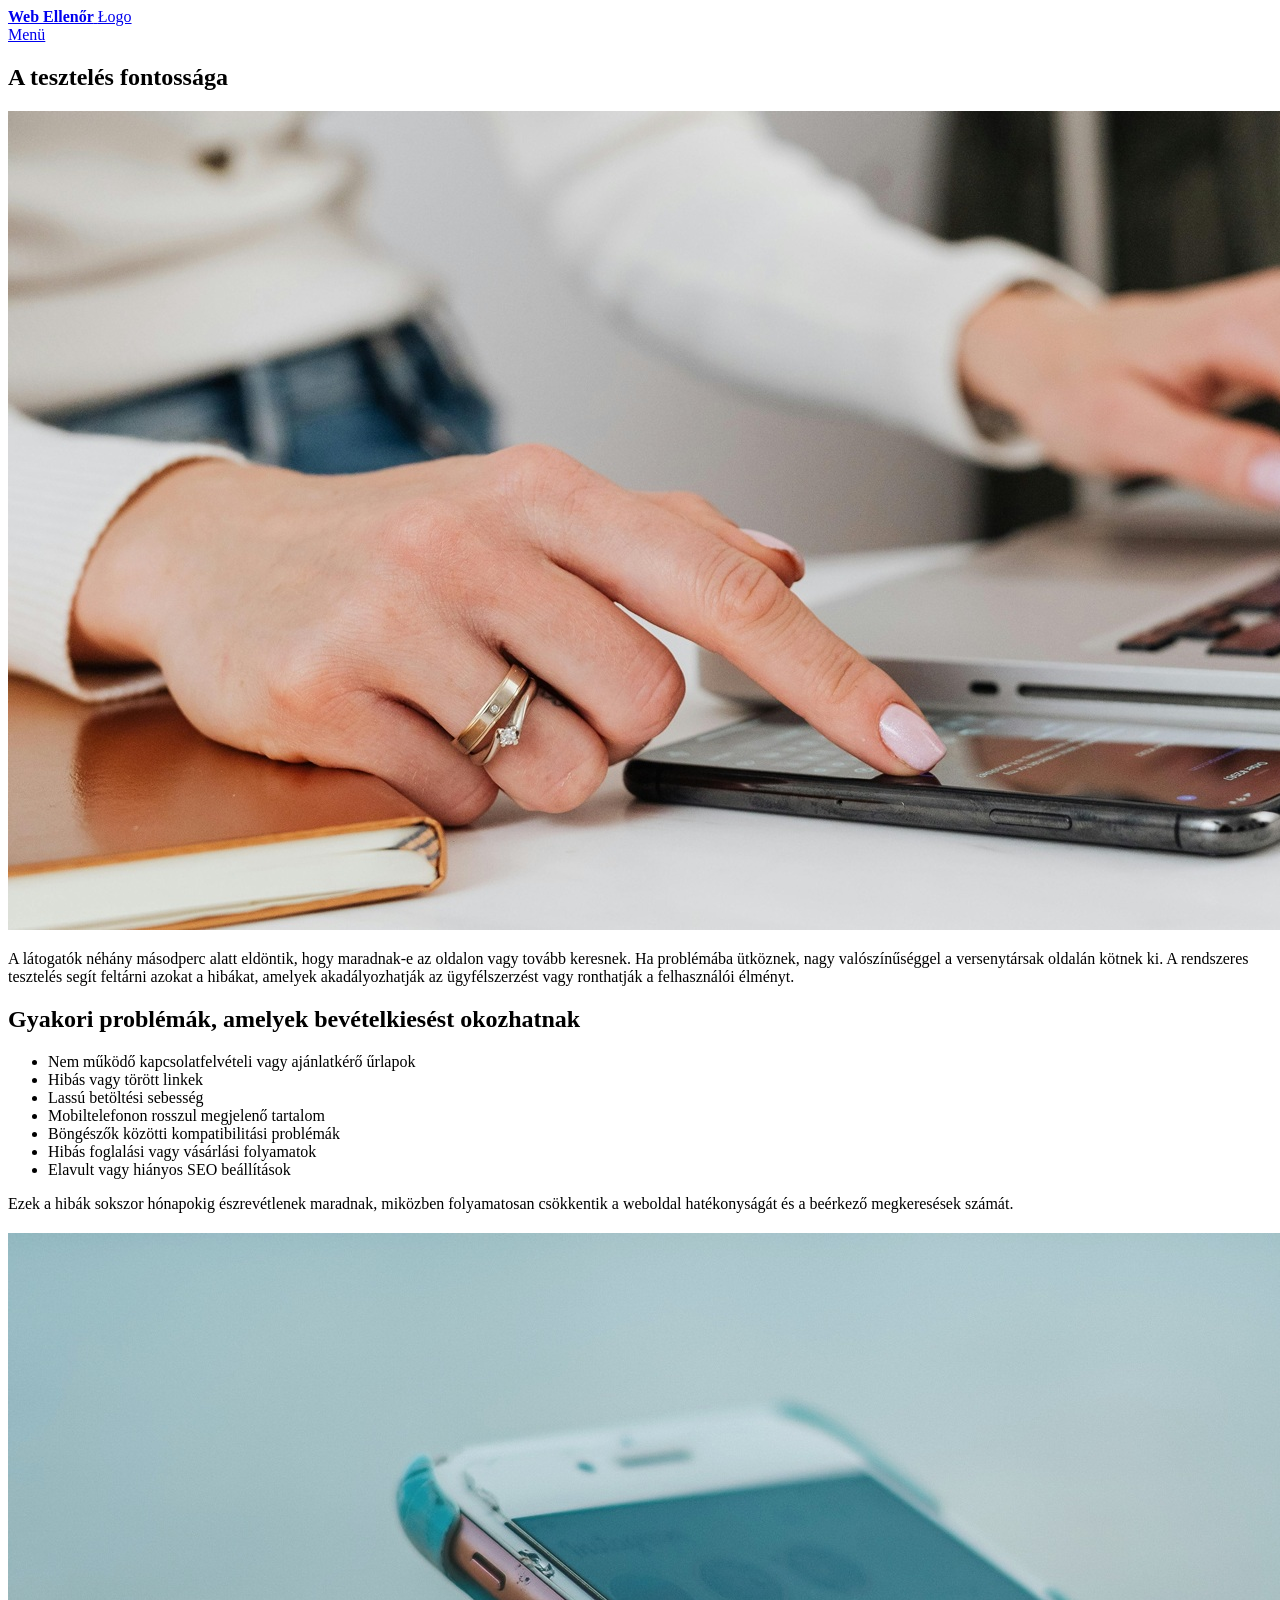
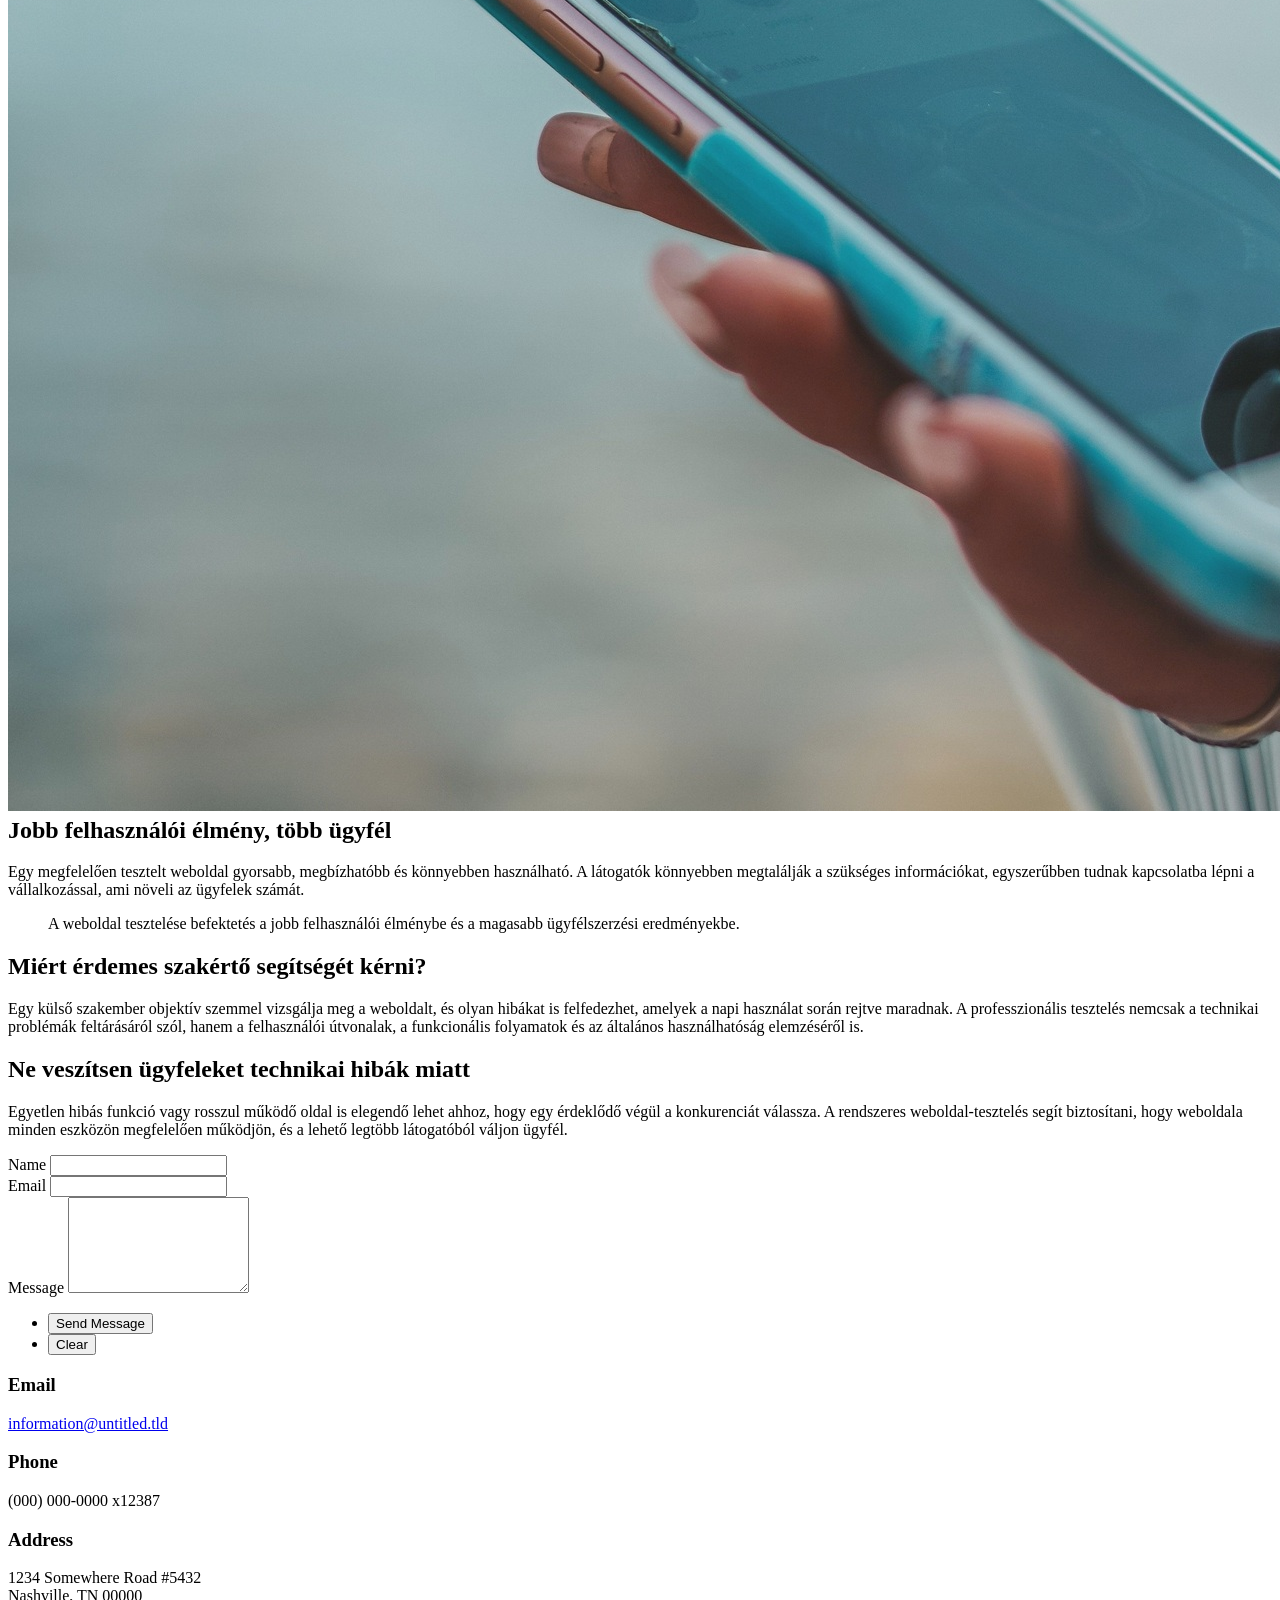
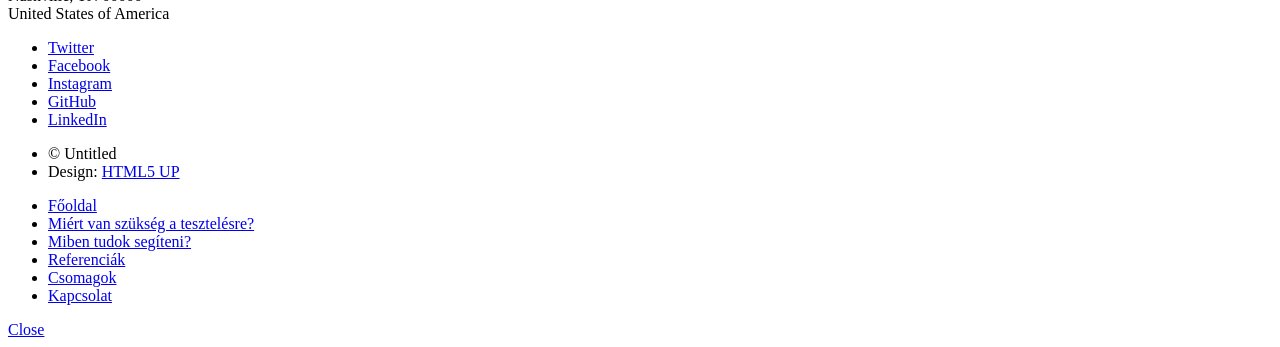
==== commit 19509b25: "form" ====
--- a/atesztelesfontossaga.html
+++ b/atesztelesfontossaga.html
@@ -117,29 +117,34 @@
 				<!-- Contact -->
 					<section id="contact">
 						<div class="inner">
-							<section>
-								<form method="post" action="#">
-									<div class="fields">
-										<div class="field half">
-											<label for="name">Name</label>
-											<input type="text" name="name" id="name" />
-										</div>
-										<div class="field half">
-											<label for="email">Email</label>
-											<input type="text" name="email" id="email" />
-										</div>
-										<div class="field">
-											<label for="message">Message</label>
-											<textarea name="message" id="message" rows="6"></textarea>
-										</div>
-									</div>
-									<ul class="actions">
-										<li><input type="submit" value="Send Message" class="primary" /></li>
-										<li><input type="reset" value="Clear" /></li>
-									</ul>
-								</form>
-							</section>
-							<section class="split">
+<section>
+    <!-- 1. Az action attribútum mostantól a SplitForms szerverére mutat -->
+    <form method="post" action="https://splitforms.com/api/submit">
+        
+        <!-- 2. IDE MÁSOLD BE a SplitForms dashboardon kapott egyedi kulcsodat (Access Key) -->
+        <input type="hidden" name="access_key" value="ea510afb986144c6b536e123916edb11" />
+
+        <div class="fields">
+            <div class="field half">
+                <label for="name">Name</label>
+                <input type="text" name="name" id="name" required />
+            </div>
+            <div class="field half">
+                <label for="email">Email</label>
+                <!-- Kicsit javítottam: type="text" helyett type="email" lett, így ellenőrzi, hogy valódi e-mail címet írnak-e be -->
+                <input type="email" name="email" id="email" required />
+            </div>
+            <div class="field">
+                <label for="message">Message</label>
+                <textarea name="message" id="message" rows="6" required></textarea>
+            </div>
+        </div>
+        <ul class="actions">
+            <li><input type="submit" value="Send Message" class="primary" /></li>
+            <li><input type="reset" value="Clear" /></li>
+        </ul>
+    </form>
+</section>							<section class="split">
 								<section>
 									<div class="contact-method">
 										<span class="icon solid alt fa-envelope"></span>
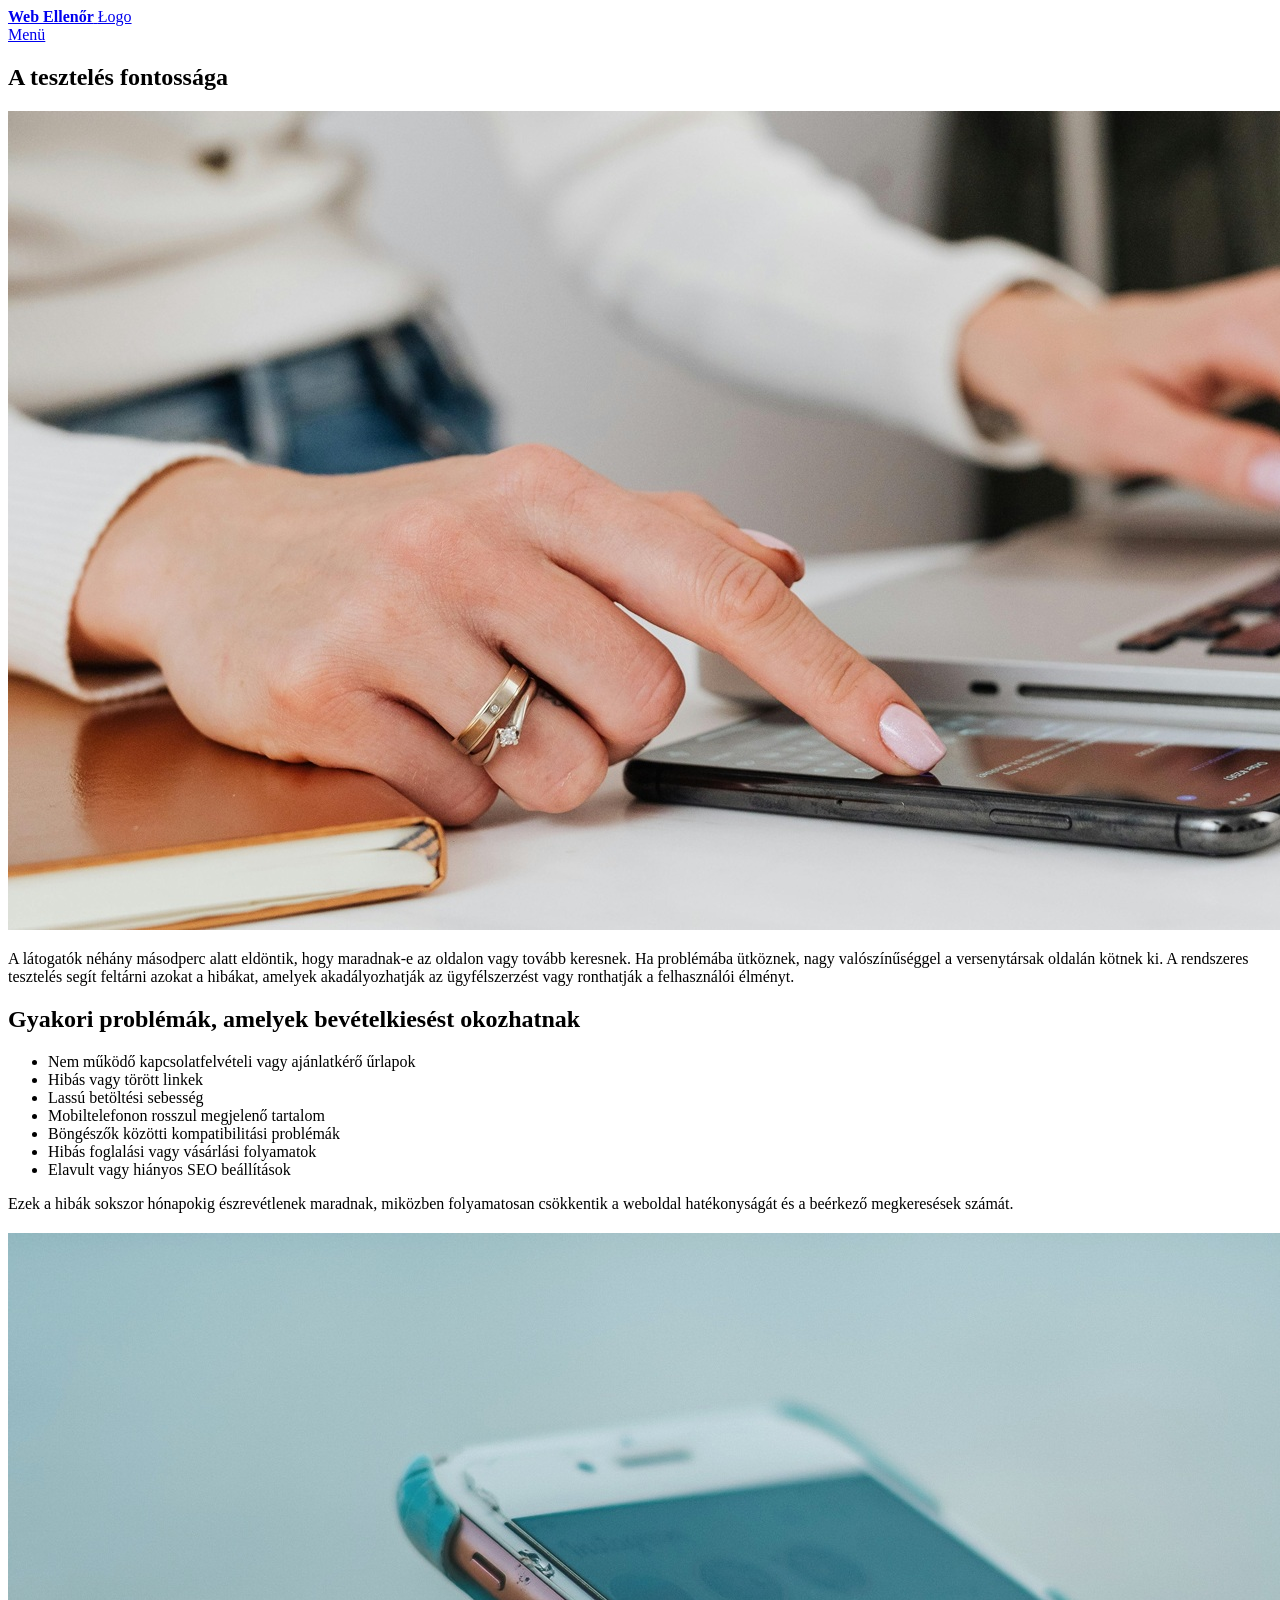
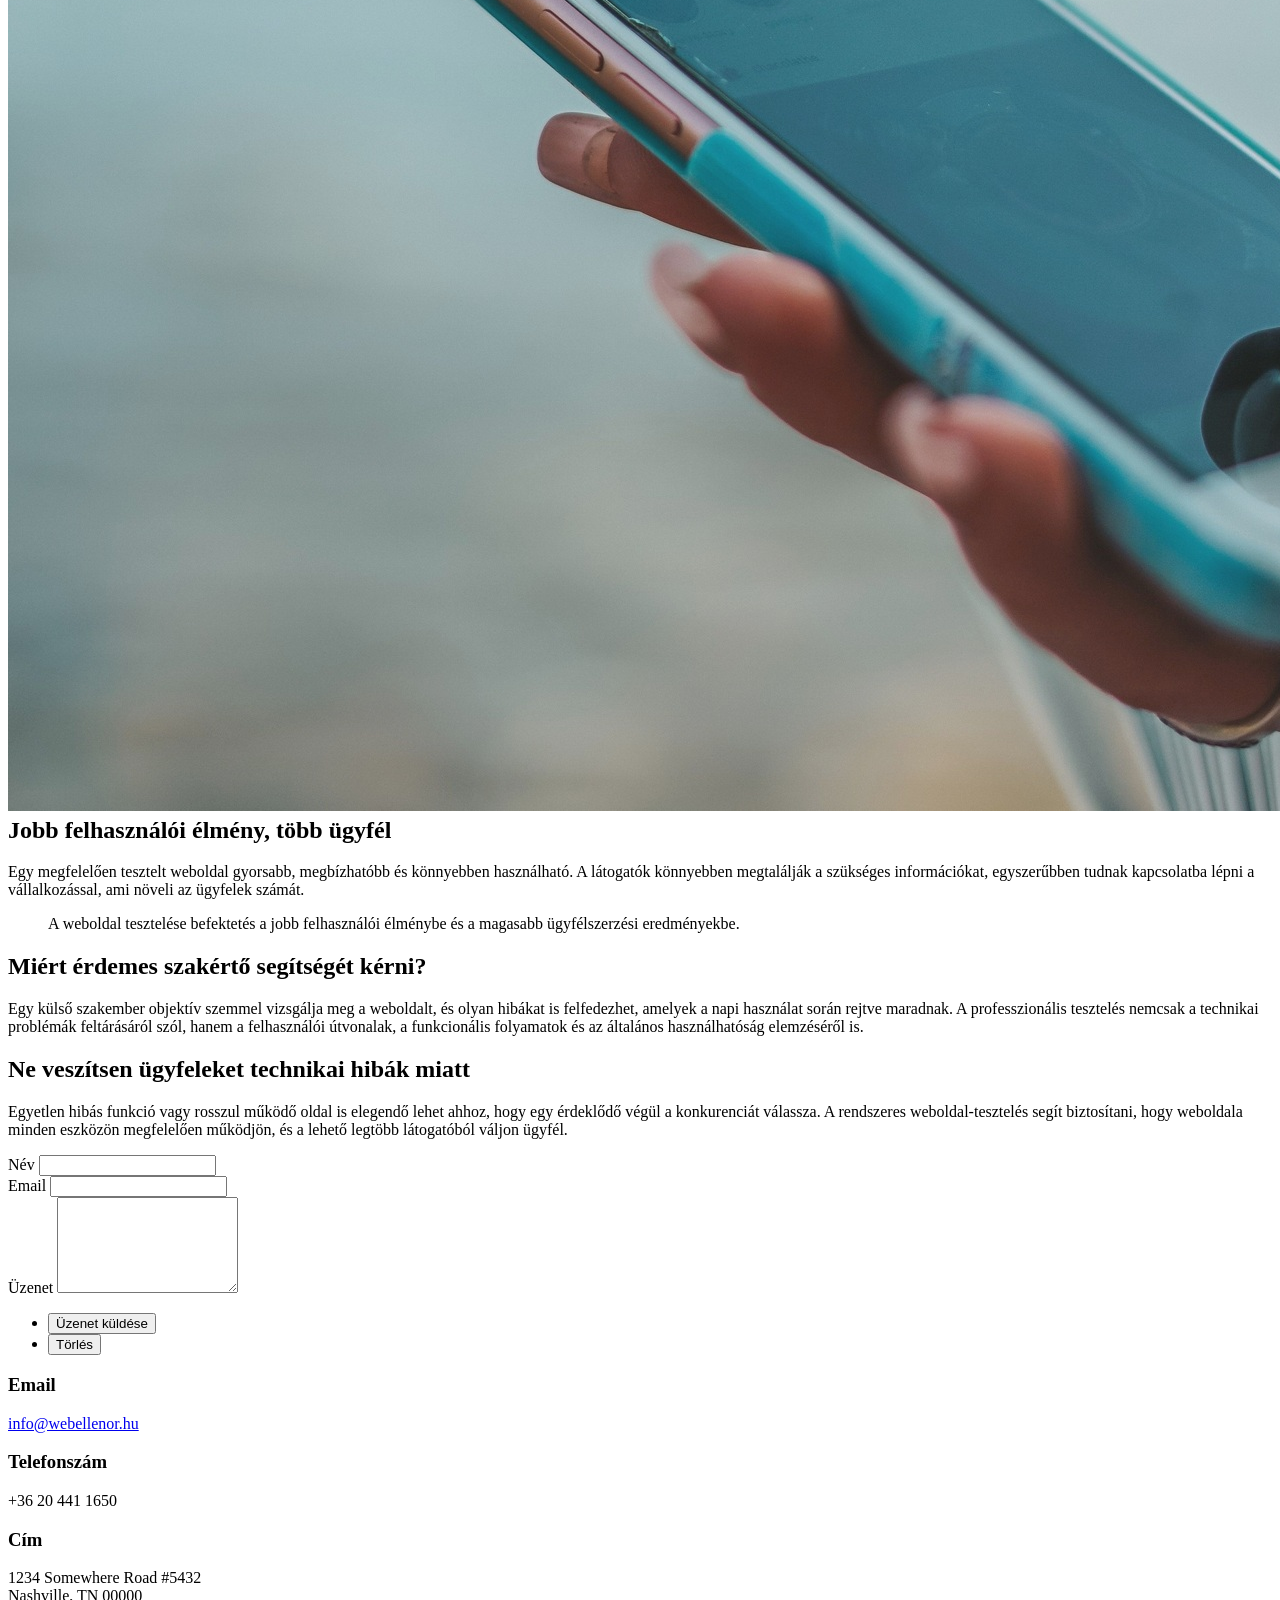
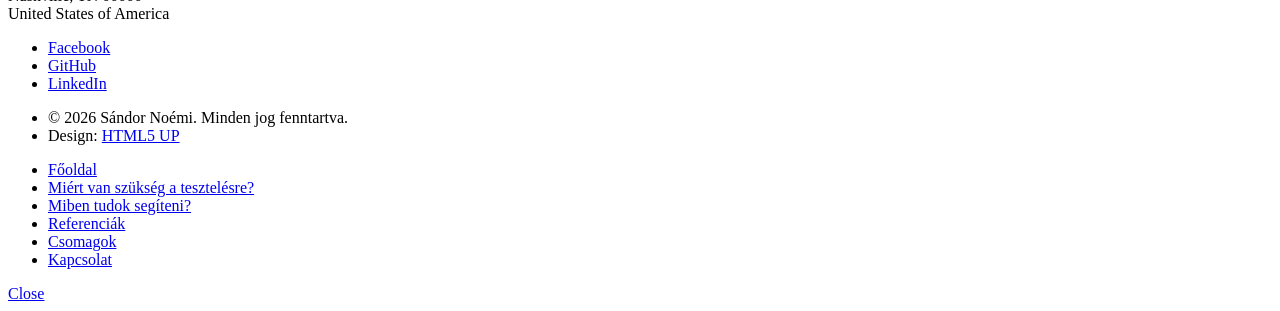
==== commit 2948585d: "kapcsolat rész hozzáadása" ====
--- a/atesztelesfontossaga.html
+++ b/atesztelesfontossaga.html
@@ -126,7 +126,7 @@
 
         <div class="fields">
             <div class="field half">
-                <label for="name">Name</label>
+                <label for="name">Név</label>
                 <input type="text" name="name" id="name" required />
             </div>
             <div class="field half">
@@ -135,34 +135,35 @@
                 <input type="email" name="email" id="email" required />
             </div>
             <div class="field">
-                <label for="message">Message</label>
+                <label for="message">Üzenet</label>
                 <textarea name="message" id="message" rows="6" required></textarea>
             </div>
         </div>
         <ul class="actions">
-            <li><input type="submit" value="Send Message" class="primary" /></li>
-            <li><input type="reset" value="Clear" /></li>
+            <li><input type="submit" value="Üzenet küldése" class="primary" /></li>
+            <li><input type="reset" value="Törlés" /></li>
         </ul>
     </form>
-</section>							<section class="split">
+</section>							
+                            <section class="split">
 								<section>
 									<div class="contact-method">
 										<span class="icon solid alt fa-envelope"></span>
 										<h3>Email</h3>
-										<a href="#">information@untitled.tld</a>
+										<a href="#">info@webellenor.hu</a>
 									</div>
 								</section>
 								<section>
 									<div class="contact-method">
 										<span class="icon solid alt fa-phone"></span>
-										<h3>Phone</h3>
-										<span>(000) 000-0000 x12387</span>
+										<h3>Telefonszám</h3>
+										<span>+36 20 441 1650</span>
 									</div>
 								</section>
 								<section>
 									<div class="contact-method">
 										<span class="icon solid alt fa-home"></span>
-										<h3>Address</h3>
+										<h3>Cím</h3>
 										<span>1234 Somewhere Road #5432<br />
 										Nashville, TN 00000<br />
 										United States of America</span>
@@ -176,14 +177,12 @@
 					<footer id="footer">
 						<div class="inner">
 							<ul class="icons">
-								<li><a href="#" class="icon brands alt fa-twitter"><span class="label">Twitter</span></a></li>
 								<li><a href="#" class="icon brands alt fa-facebook-f"><span class="label">Facebook</span></a></li>
-								<li><a href="#" class="icon brands alt fa-instagram"><span class="label">Instagram</span></a></li>
 								<li><a href="#" class="icon brands alt fa-github"><span class="label">GitHub</span></a></li>
 								<li><a href="#" class="icon brands alt fa-linkedin-in"><span class="label">LinkedIn</span></a></li>
 							</ul>
 							<ul class="copyright">
-								<li>&copy; Untitled</li><li>Design: <a href="https://html5up.net">HTML5 UP</a></li>
+								<li>&copy; 2026 Sándor Noémi. Minden jog fenntartva.</li><li>Design: <a href="https://html5up.net">HTML5 UP</a></li>
 							</ul>
 						</div>
 					</footer>
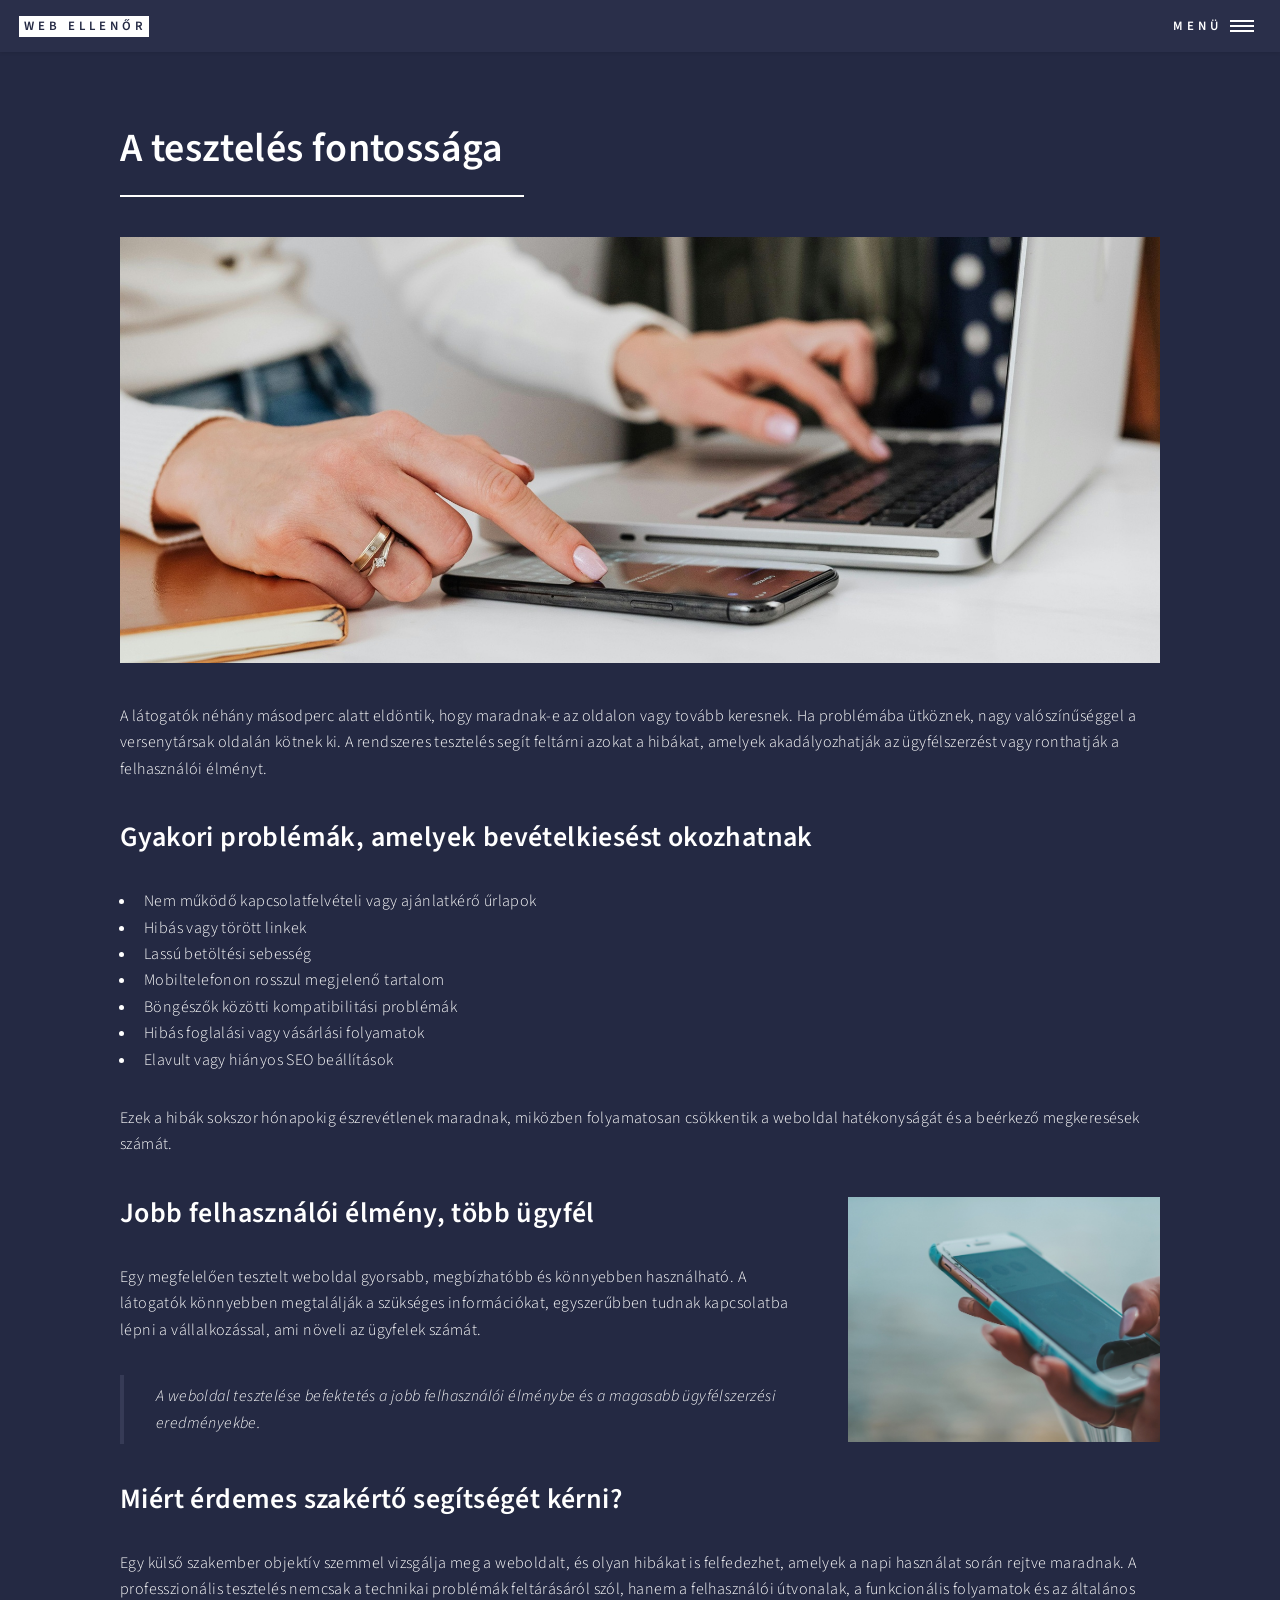
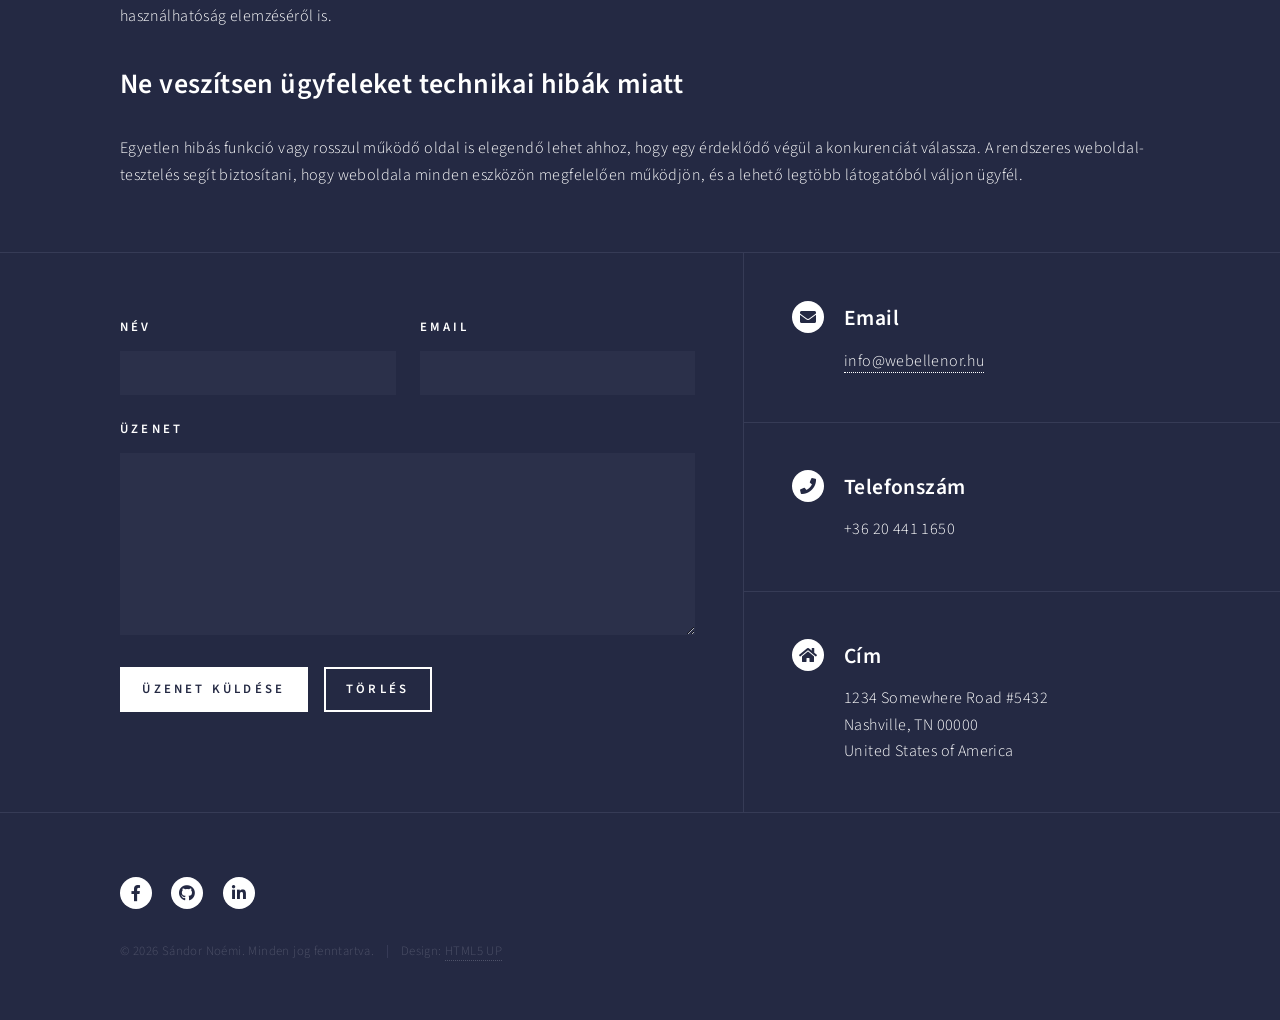
==== commit a9857858: "frissítés" ====
--- a/atesztelesfontossaga.html
+++ b/atesztelesfontossaga.html
@@ -14,7 +14,7 @@
 
 				<!-- Header -->
 					<header id="header">
-						<a href="index.html" class="logo"><strong>Web Ellenőr</strong> <span>Łogo</span></a>
+						<a href="index.html" class="logo"><strong>Web Ellenőr</strong></a>
 						<nav>
 							<a href="#menu">Menü</a>
 						</nav>
--- a/assets/css/main.css
+++ b/assets/css/main.css
@@ -3859,7 +3859,8 @@
 						font-size: 0.8em;
 						font-weight: 600;
 						letter-spacing: 0.25em;
-						line-height: 4em;
+						line-height: 1.75em;
+						padding: 1.5em 0;
 						text-decoration: none;
 						text-transform: uppercase;
 					}
